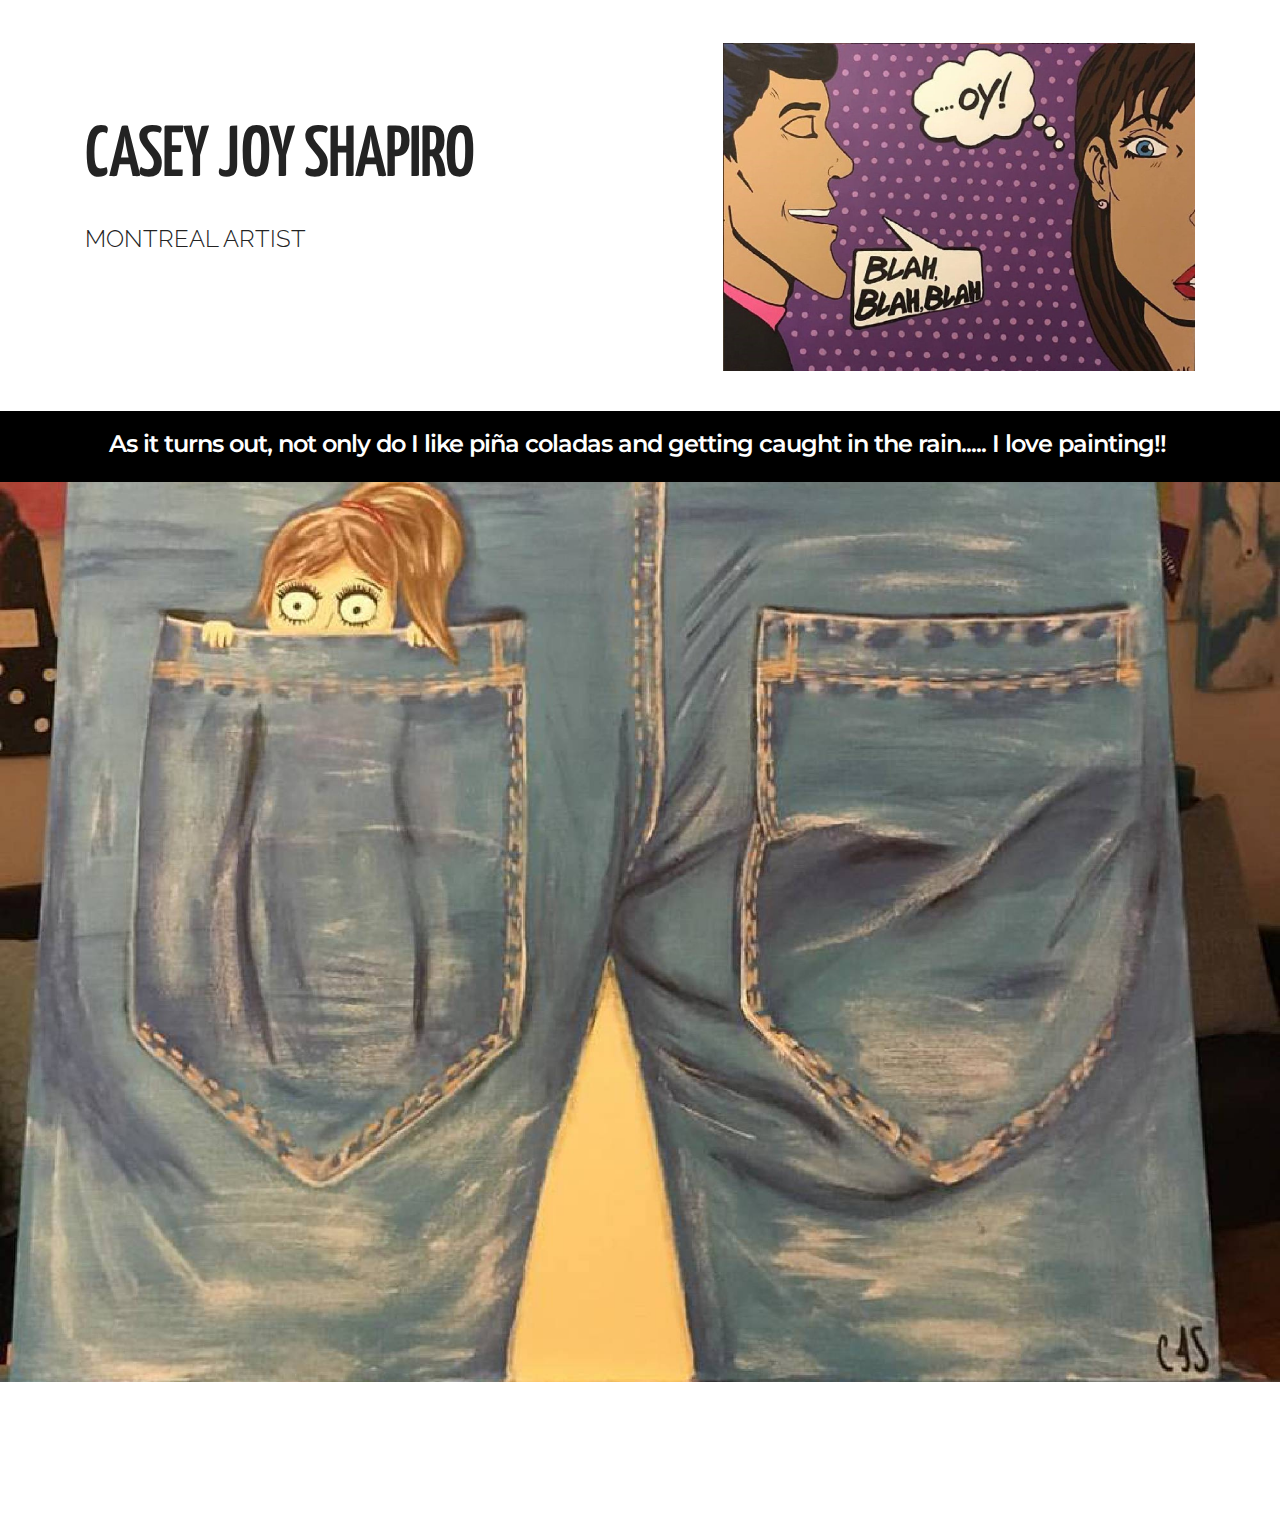
==== index.html @ 24919465 "create github pages" ====
<!DOCTYPE html>
<html>
<head>
  <!-- Site made with Mobirise Website Builder v3.12.1, https://mobirise.com -->
  <meta charset="UTF-8">
  <meta http-equiv="X-UA-Compatible" content="IE=edge">
  <meta name="generator" content="Mobirise v3.12.1, mobirise.com">
  <meta name="viewport" content="width=device-width, initial-scale=1">
  <link rel="shortcut icon" href="assets/images/logo.png" type="image/x-icon">
  <meta name="description" content="">
  
  <link rel="stylesheet" href="https://fonts.googleapis.com/css?family=Lora:400,700,400italic,700italic&amp;subset=latin">
  <link rel="stylesheet" href="https://fonts.googleapis.com/css?family=Montserrat:400,700">
  <link rel="stylesheet" href="https://fonts.googleapis.com/css?family=Raleway:100,100i,200,200i,300,300i,400,400i,500,500i,600,600i,700,700i,800,800i,900,900i">
  <link rel="stylesheet" href="assets/bootstrap-material-design-font/css/material.css">
  <link rel="stylesheet" href="assets/tether/tether.min.css">
  <link rel="stylesheet" href="assets/bootstrap/css/bootstrap.min.css">
  <link rel="stylesheet" href="assets/animate.css/animate.min.css">
  <link rel="stylesheet" href="assets/socicon/css/styles.css">
  <link rel="stylesheet" href="assets/theme/css/style.css">
  <link rel="stylesheet" href="assets/mobirise/css/mbr-additional.css" type="text/css">
  
  
  
</head>
<body>
<section class="mbr-section" id="msg-box5-14" style="background-color: rgb(255, 255, 255); padding-top: 40px; padding-bottom: 40px;">

    
    <div class="container">
        <div class="row">
            <div class="mbr-table-md-up">

              

              <div class="mbr-table-cell col-md-5 text-xs-center text-md-right content-size">
                  <h3 class="mbr-section-title display-2">CASEY JOY SHAPIRO</h3>
                  <div class="lead">

                    <p>MONTREAL ARTIST</p>

                  </div>

                  
              </div>


              


              <div class="mbr-table-cell mbr-left-padding-md-up mbr-valign-top col-md-7 image-size" style="width: 48%;">
                  <div class="mbr-figure"><img src="assets/images/19366194-10159078204800105-4723866926949500773-n-1400x973.jpg"></div>
              </div>

            </div>
        </div>
    </div>

</section>

<section class="engine"><a rel="external" href="https://mobirise.com">Mobirise</a></section><section class="mbr-section mbr-section__container article" id="header3-18" style="background-color: rgb(0, 0, 0); padding-top: 20px; padding-bottom: 20px;">
    <div class="container">
        <div class="row">
            <div class="col-xs-12">
                <h3 class="mbr-section-title display-2">As it turns out, not only do I like piña coladas and getting caught in the rain.....&nbsp;I love painting!!&nbsp;</h3>
                <small class="mbr-section-subtitle"></small>
            </div>
        </div>
    </div>
</section>

<section class="mbr-section mbr-section-hero mbr-section-full mbr-parallax-background" id="header1-17" style="background-image: url(assets/images/19105537-10159035852545105-8476576835652936558-n-2000x2126.jpg);">

    

    <div class="mbr-table-cell">

        <div class="container">
            <div class="row">
                <div class="mbr-section col-md-10 col-md-offset-1 text-xs-center">

                    
                    
                    <div class="mbr-section-btn"><a class="btn btn-lg btn-danger" href="https://mobirise.com">VIEW GALLERY</a> <a class="btn btn-lg btn-white btn-white-outline" href="https://mobirise.com">CONTACT CASEY</a></div>
                </div>
            </div>
        </div>
    </div>

    

</section>

<section class="mbr-section mbr-section-md-padding" id="social-buttons2-1a" style="background-color: rgb(255, 255, 255); padding-top: 30px; padding-bottom: 30px;">
    
    <div class="container">
        <div class="row">
            <div class="col-md-8 col-md-offset-2 text-xs-center">
                <h3 class="mbr-section-title display-2"></h3>
                <div><a class="btn btn-social" title="Twitter" target="_blank" href="https://twitter.com/mobirise"><i class="socicon socicon-twitter"></i></a> <a class="btn btn-social" title="Facebook" target="_blank" href="https://www.facebook.com/pages/Mobirise/1616226671953247"><i class="socicon socicon-facebook"></i></a>   <a class="btn btn-social" title="Instagram" target="_blank" href="https://instagram.com/mobirise/"><i class="socicon socicon-instagram"></i></a>      </div>
            </div>
        </div>
    </div>
</section>


  <script src="assets/web/assets/jquery/jquery.min.js"></script>
  <script src="assets/tether/tether.min.js"></script>
  <script src="assets/bootstrap/js/bootstrap.min.js"></script>
  <script src="assets/smooth-scroll/smooth-scroll.js"></script>
  <script src="assets/viewport-checker/jquery.viewportchecker.js"></script>
  <script src="assets/jarallax/jarallax.js"></script>
  <script src="assets/theme/js/script.js"></script>
  
  
  <input name="animation" type="hidden">
  </body>
</html>
---- assets/bootstrap-material-design-font/css/material.css ----
@font-face {
  font-family: 'Material-Design-Icons';
  src: url('../fonts/Material-Design-Icons.eot?3ocs8m');
  src: url('../fonts/Material-Design-Icons.eot?#iefix3ocs8m') format('embedded-opentype'), url('../fonts/Material-Design-Icons.woff?3ocs8m') format('woff'), url('../fonts/Material-Design-Icons.ttf?3ocs8m') format('truetype'), url('../fonts/Material-Design-Icons.svg?3ocs8m#Material-Design-Icons') format('svg');
  font-weight: normal;
  font-style: normal;
}
[class^="mdi-"],
[class*="mdi-"] {
  speak: none;
  display: inline-block;
  font-style: normal;
  font-variant:normal;
  font-weight:normal;
  /*font-size:24px;*/
  line-height:1;
  font-family:'Material-Design-Icons' !important;
  text-rendering: auto;
  
  -webkit-font-smoothing: antialiased;
  -moz-osx-font-smoothing: grayscale;
  -webkit-transform: translate(0, 0);
      -ms-transform: translate(0, 0);
          transform: translate(0, 0);
}
[class^="mdi-"]:before,
[class*="mdi-"]:before {
  display: inline-block;
  speak: none;
  text-decoration: inherit;
}
[class^="mdi-"].pull-left,
[class*="mdi-"].pull-left {
  margin-right: .3em;
}
[class^="mdi-"].pull-right,
[class*="mdi-"].pull-right {
  margin-left: .3em;
}
[class^="mdi-"].mdi-lg:before,
[class*="mdi-"].mdi-lg:before,
[class^="mdi-"].mdi-lg:after,
[class*="mdi-"].mdi-lg:after {
  font-size: 1.33333333em;
  line-height: 0.75em;
  vertical-align: -15%;
}
[class^="mdi-"].mdi-2x:before,
[class*="mdi-"].mdi-2x:before,
[class^="mdi-"].mdi-2x:after,
[class*="mdi-"].mdi-2x:after {
  font-size: 2em;
}
[class^="mdi-"].mdi-3x:before,
[class*="mdi-"].mdi-3x:before,
[class^="mdi-"].mdi-3x:after,
[class*="mdi-"].mdi-3x:after {
  font-size: 3em;
}
[class^="mdi-"].mdi-4x:before,
[class*="mdi-"].mdi-4x:before,
[class^="mdi-"].mdi-4x:after,
[class*="mdi-"].mdi-4x:after {
  font-size: 4em;
}
[class^="mdi-"].mdi-5x:before,
[class*="mdi-"].mdi-5x:before,
[class^="mdi-"].mdi-5x:after,
[class*="mdi-"].mdi-5x:after {
  font-size: 5em;
}
[class^="mdi-device-signal-cellular-"]:after,
[class^="mdi-device-battery-"]:after,
[class^="mdi-device-battery-charging-"]:after,
[class^="mdi-device-signal-cellular-connected-no-internet-"]:after,
[class^="mdi-device-signal-wifi-"]:after,
[class^="mdi-device-signal-wifi-statusbar-not-connected"]:after,
.mdi-device-network-wifi:after {
  opacity: .3;
  position: absolute;
  left: 0;
  top: 0;
  z-index: 1;
  display: inline-block;
  speak: none;
  text-decoration: inherit;
}
[class^="mdi-device-signal-cellular-"]:after {
  content: "\e758";
}
[class^="mdi-device-battery-"]:after {
  content: "\e735";
}
[class^="mdi-device-battery-charging-"]:after {
  content: "\e733";
}
[class^="mdi-device-signal-cellular-connected-no-internet-"]:after {
  content: "\e75d";
}
[class^="mdi-device-signal-wifi-"]:after,
.mdi-device-network-wifi:after {
  content: "\e765";
}
[class^="mdi-device-signal-wifi-statusbasr-not-connected"]:after {
  content: "\e8f7";
}
.mdi-device-signal-cellular-off:after,
.mdi-device-signal-cellular-null:after,
.mdi-device-signal-cellular-no-sim:after,
.mdi-device-signal-wifi-off:after,
.mdi-device-signal-wifi-4-bar:after,
.mdi-device-signal-cellular-4-bar:after,
.mdi-device-battery-alert:after,
.mdi-device-signal-cellular-connected-no-internet-4-bar:after,
.mdi-device-battery-std:after,
.mdi-device-battery-full .mdi-device-battery-unknown:after {
  content: "";
}
.mdi-fw {
  width: 1.28571429em;
  text-align: center;
}
.mdi-ul {
  padding-left: 0;
  margin-left: 2.14285714em;
  list-style-type: none;
}
.mdi-ul > li {
  position: relative;
}
.mdi-li {
  position: absolute;
  left: -2.14285714em;
  width: 2.14285714em;
  top: 0.14285714em;
  text-align: center;
}
.mdi-li.mdi-lg {
  left: -1.85714286em;
}
.mdi-border {
  padding: .2em .25em .15em;
  border: solid 0.08em #eeeeee;
  border-radius: .1em;
}
.mdi-spin {
  -webkit-animation: mdi-spin 2s infinite linear;
  animation: mdi-spin 2s infinite linear;
  -webkit-transform-origin: 50% 50%;
  -ms-transform-origin: 50% 50%;
      transform-origin: 50% 50%;
}
.mdi-pulse {
  -webkit-animation: mdi-spin 1s steps(8) infinite;
  animation: mdi-spin 1s steps(8) infinite;
  -webkit-transform-origin: 50% 50%;
  -ms-transform-origin: 50% 50%;
      transform-origin: 50% 50%;
}
@-webkit-keyframes mdi-spin {
  0% {
    -webkit-transform: rotate(0deg);
    transform: rotate(0deg);
  }
  100% {
    -webkit-transform: rotate(359deg);
    transform: rotate(359deg);
  }
}
@keyframes mdi-spin {
  0% {
    -webkit-transform: rotate(0deg);
    transform: rotate(0deg);
  }
  100% {
    -webkit-transform: rotate(359deg);
    transform: rotate(359deg);
  }
}
.mdi-rotate-90 {
  filter: progid:DXImageTransform.Microsoft.BasicImage(rotation=1);
  -webkit-transform: rotate(90deg);
  -ms-transform: rotate(90deg);
  transform: rotate(90deg);
}
.mdi-rotate-180 {
  filter: progid:DXImageTransform.Microsoft.BasicImage(rotation=2);
  -webkit-transform: rotate(180deg);
  -ms-transform: rotate(180deg);
  transform: rotate(180deg);
}
.mdi-rotate-270 {
  filter: progid:DXImageTransform.Microsoft.BasicImage(rotation=3);
  -webkit-transform: rotate(270deg);
  -ms-transform: rotate(270deg);
  transform: rotate(270deg);
}
.mdi-flip-horizontal {
  filter: progid:DXImageTransform.Microsoft.BasicImage(rotation=0, mirror=1);
  -webkit-transform: scale(-1, 1);
  -ms-transform: scale(-1, 1);
  transform: scale(-1, 1);
}
.mdi-flip-vertical {
  filter: progid:DXImageTransform.Microsoft.BasicImage(rotation=2, mirror=1);
  -webkit-transform: scale(1, -1);
  -ms-transform: scale(1, -1);
  transform: scale(1, -1);
}
:root .mdi-rotate-90,
:root .mdi-rotate-180,
:root .mdi-rotate-270,
:root .mdi-flip-horizontal,
:root .mdi-flip-vertical {
  -webkit-filter: none;
          filter: none;
}
.mdi-stack {
  position: relative;
  display: inline-block;
  width: 2em;
  height: 2em;
  line-height: 2em;
  vertical-align: middle;
}
.mdi-stack-1x,
.mdi-stack-2x {
  position: absolute;
  left: 0;
  width: 100%;
  text-align: center;
}
.mdi-stack-1x {
  line-height: inherit;
}
.mdi-stack-2x {
  font-size: 2em;
}
.mdi-inverse {
  color: #ffffff;
}
/* Start Icons */
.mdi-action-3d-rotation:before {
  content: "\e600";
}
.mdi-action-accessibility:before {
  content: "\e601";
}
.mdi-action-account-balance-wallet:before {
  content: "\e602";
}
.mdi-action-account-balance:before {
  content: "\e603";
}
.mdi-action-account-box:before {
  content: "\e604";
}
.mdi-action-account-child:before {
  content: "\e605";
}
.mdi-action-account-circle:before {
  content: "\e606";
}
.mdi-action-add-shopping-cart:before {
  content: "\e607";
}
.mdi-action-alarm-add:before {
  content: "\e608";
}
.mdi-action-alarm-off:before {
  content: "\e609";
}
.mdi-action-alarm-on:before {
  content: "\e60a";
}
.mdi-action-alarm:before {
  content: "\e60b";
}
.mdi-action-android:before {
  content: "\e60c";
}
.mdi-action-announcement:before {
  content: "\e60d";
}
.mdi-action-aspect-ratio:before {
  content: "\e60e";
}
.mdi-action-assessment:before {
  content: "\e60f";
}
.mdi-action-assignment-ind:before {
  content: "\e610";
}
.mdi-action-assignment-late:before {
  content: "\e611";
}
.mdi-action-assignment-return:before {
  content: "\e612";
}
.mdi-action-assignment-returned:before {
  content: "\e613";
}
.mdi-action-assignment-turned-in:before {
  content: "\e614";
}
.mdi-action-assignment:before {
  content: "\e615";
}
.mdi-action-autorenew:before {
  content: "\e616";
}
.mdi-action-backup:before {
  content: "\e617";
}
.mdi-action-book:before {
  content: "\e618";
}
.mdi-action-bookmark-outline:before {
  content: "\e619";
}
.mdi-action-bookmark:before {
  content: "\e61a";
}
.mdi-action-bug-report:before {
  content: "\e61b";
}
.mdi-action-cached:before {
  content: "\e61c";
}
.mdi-action-check-circle:before {
  content: "\e61d";
}
.mdi-action-class:before {
  content: "\e61e";
}
.mdi-action-credit-card:before {
  content: "\e61f";
}
.mdi-action-dashboard:before {
  content: "\e620";
}
.mdi-action-delete:before {
  content: "\e621";
}
.mdi-action-description:before {
  content: "\e622";
}
.mdi-action-dns:before {
  content: "\e623";
}
.mdi-action-done-all:before {
  content: "\e624";
}
.mdi-action-done:before {
  content: "\e625";
}
.mdi-action-event:before {
  content: "\e626";
}
.mdi-action-exit-to-app:before {
  content: "\e627";
}
.mdi-action-explore:before {
  content: "\e628";
}
.mdi-action-extension:before {
  content: "\e629";
}
.mdi-action-face-unlock:before {
  content: "\e62a";
}
.mdi-action-favorite-outline:before {
  content: "\e62b";
}
.mdi-action-favorite:before {
  content: "\e62c";
}
.mdi-action-find-in-page:before {
  content: "\e62d";
}
.mdi-action-find-replace:before {
  content: "\e62e";
}
.mdi-action-flip-to-back:before {
  content: "\e62f";
}
.mdi-action-flip-to-front:before {
  content: "\e630";
}
.mdi-action-get-app:before {
  content: "\e631";
}
.mdi-action-grade:before {
  content: "\e632";
}
.mdi-action-group-work:before {
  content: "\e633";
}
.mdi-action-help:before {
  content: "\e634";
}
.mdi-action-highlight-remove:before {
  content: "\e635";
}
.mdi-action-history:before {
  content: "\e636";
}
.mdi-action-home:before {
  content: "\e637";
}
.mdi-action-https:before {
  content: "\e638";
}
.mdi-action-info-outline:before {
  content: "\e639";
}
.mdi-action-info:before {
  content: "\e63a";
}
.mdi-action-input:before {
  content: "\e63b";
}
.mdi-action-invert-colors:before {
  content: "\e63c";
}
.mdi-action-label-outline:before {
  content: "\e63d";
}
.mdi-action-label:before {
  content: "\e63e";
}
.mdi-action-language:before {
  content: "\e63f";
}
.mdi-action-launch:before {
  content: "\e640";
}
.mdi-action-list:before {
  content: "\e641";
}
.mdi-action-lock-open:before {
  content: "\e642";
}
.mdi-action-lock-outline:before {
  content: "\e643";
}
.mdi-action-lock:before {
  content: "\e644";
}
.mdi-action-loyalty:before {
  content: "\e645";
}
.mdi-action-markunread-mailbox:before {
  content: "\e646";
}
.mdi-action-note-add:before {
  content: "\e647";
}
.mdi-action-open-in-browser:before {
  content: "\e648";
}
.mdi-action-open-in-new:before {
  content: "\e649";
}
.mdi-action-open-with:before {
  content: "\e64a";
}
.mdi-action-pageview:before {
  content: "\e64b";
}
.mdi-action-payment:before {
  content: "\e64c";
}
.mdi-action-perm-camera-mic:before {
  content: "\e64d";
}
.mdi-action-perm-contact-cal:before {
  content: "\e64e";
}
.mdi-action-perm-data-setting:before {
  content: "\e64f";
}
.mdi-action-perm-device-info:before {
  content: "\e650";
}
.mdi-action-perm-identity:before {
  content: "\e651";
}
.mdi-action-perm-media:before {
  content: "\e652";
}
.mdi-action-perm-phone-msg:before {
  content: "\e653";
}
.mdi-action-perm-scan-wifi:before {
  content: "\e654";
}
.mdi-action-picture-in-picture:before {
  content: "\e655";
}
.mdi-action-polymer:before {
  content: "\e656";
}
.mdi-action-print:before {
  content: "\e657";
}
.mdi-action-query-builder:before {
  content: "\e658";
}
.mdi-action-question-answer:before {
  content: "\e659";
}
.mdi-action-receipt:before {
  content: "\e65a";
}
.mdi-action-redeem:before {
  content: "\e65b";
}
.mdi-action-reorder:before {
  content: "\e65c";
}
.mdi-action-report-problem:before {
  content: "\e65d";
}
.mdi-action-restore:before {
  content: "\e65e";
}
.mdi-action-room:before {
  content: "\e65f";
}
.mdi-action-schedule:before {
  content: "\e660";
}
.mdi-action-search:before {
  content: "\e661";
}
.mdi-action-settings-applications:before {
  content: "\e662";
}
.mdi-action-settings-backup-restore:before {
  content: "\e663";
}
.mdi-action-settings-bluetooth:before {
  content: "\e664";
}
.mdi-action-settings-cell:before {
  content: "\e665";
}
.mdi-action-settings-display:before {
  content: "\e666";
}
.mdi-action-settings-ethernet:before {
  content: "\e667";
}
.mdi-action-settings-input-antenna:before {
  content: "\e668";
}
.mdi-action-settings-input-component:before {
  content: "\e669";
}
.mdi-action-settings-input-composite:before {
  content: "\e66a";
}
.mdi-action-settings-input-hdmi:before {
  content: "\e66b";
}
.mdi-action-settings-input-svideo:before {
  content: "\e66c";
}
.mdi-action-settings-overscan:before {
  content: "\e66d";
}
.mdi-action-settings-phone:before {
  content: "\e66e";
}
.mdi-action-settings-power:before {
  content: "\e66f";
}
.mdi-action-settings-remote:before {
  content: "\e670";
}
.mdi-action-settings-voice:before {
  content: "\e671";
}
.mdi-action-settings:before {
  content: "\e672";
}
.mdi-action-shop-two:before {
  content: "\e673";
}
.mdi-action-shop:before {
  content: "\e674";
}
.mdi-action-shopping-basket:before {
  content: "\e675";
}
.mdi-action-shopping-cart:before {
  content: "\e676";
}
.mdi-action-speaker-notes:before {
  content: "\e677";
}
.mdi-action-spellcheck:before {
  content: "\e678";
}
.mdi-action-star-rate:before {
  content: "\e679";
}
.mdi-action-stars:before {
  content: "\e67a";
}
.mdi-action-store:before {
  content: "\e67b";
}
.mdi-action-subject:before {
  content: "\e67c";
}
.mdi-action-supervisor-account:before {
  content: "\e67d";
}
.mdi-action-swap-horiz:before {
  content: "\e67e";
}
.mdi-action-swap-vert-circle:before {
  content: "\e67f";
}
.mdi-action-swap-vert:before {
  content: "\e680";
}
.mdi-action-system-update-tv:before {
  content: "\e681";
}
.mdi-action-tab-unselected:before {
  content: "\e682";
}
.mdi-action-tab:before {
  content: "\e683";
}
.mdi-action-theaters:before {
  content: "\e684";
}
.mdi-action-thumb-down:before {
  content: "\e685";
}
.mdi-action-thumb-up:before {
  content: "\e686";
}
.mdi-action-thumbs-up-down:before {
  content: "\e687";
}
.mdi-action-toc:before {
  content: "\e688";
}
.mdi-action-today:before {
  content: "\e689";
}
.mdi-action-track-changes:before {
  content: "\e68a";
}
.mdi-action-translate:before {
  content: "\e68b";
}
.mdi-action-trending-down:before {
  content: "\e68c";
}
.mdi-action-trending-neutral:before {
  content: "\e68d";
}
.mdi-action-trending-up:before {
  content: "\e68e";
}
.mdi-action-turned-in-not:before {
  content: "\e68f";
}
.mdi-action-turned-in:before {
  content: "\e690";
}
.mdi-action-verified-user:before {
  content: "\e691";
}
.mdi-action-view-agenda:before {
  content: "\e692";
}
.mdi-action-view-array:before {
  content: "\e693";
}
.mdi-action-view-carousel:before {
  content: "\e694";
}
.mdi-action-view-column:before {
  content: "\e695";
}
.mdi-action-view-day:before {
  content: "\e696";
}
.mdi-action-view-headline:before {
  content: "\e697";
}
.mdi-action-view-list:before {
  content: "\e698";
}
.mdi-action-view-module:before {
  content: "\e699";
}
.mdi-action-view-quilt:before {
  content: "\e69a";
}
.mdi-action-view-stream:before {
  content: "\e69b";
}
.mdi-action-view-week:before {
  content: "\e69c";
}
.mdi-action-visibility-off:before {
  content: "\e69d";
}
.mdi-action-visibility:before {
  content: "\e69e";
}
.mdi-action-wallet-giftcard:before {
  content: "\e69f";
}
.mdi-action-wallet-membership:before {
  content: "\e6a0";
}
.mdi-action-wallet-travel:before {
  content: "\e6a1";
}
.mdi-action-work:before {
  content: "\e6a2";
}
.mdi-alert-error:before {
  content: "\e6a3";
}
.mdi-alert-warning:before {
  content: "\e6a4";
}
.mdi-av-album:before {
  content: "\e6a5";
}
.mdi-av-closed-caption:before {
  content: "\e6a6";
}
.mdi-av-equalizer:before {
  content: "\e6a7";
}
.mdi-av-explicit:before {
  content: "\e6a8";
}
.mdi-av-fast-forward:before {
  content: "\e6a9";
}
.mdi-av-fast-rewind:before {
  content: "\e6aa";
}
.mdi-av-games:before {
  content: "\e6ab";
}
.mdi-av-hearing:before {
  content: "\e6ac";
}
.mdi-av-high-quality:before {
  content: "\e6ad";
}
.mdi-av-loop:before {
  content: "\e6ae";
}
.mdi-av-mic-none:before {
  content: "\e6af";
}
.mdi-av-mic-off:before {
  content: "\e6b0";
}
.mdi-av-mic:before {
  content: "\e6b1";
}
.mdi-av-movie:before {
  content: "\e6b2";
}
.mdi-av-my-library-add:before {
  content: "\e6b3";
}
.mdi-av-my-library-books:before {
  content: "\e6b4";
}
.mdi-av-my-library-music:before {
  content: "\e6b5";
}
.mdi-av-new-releases:before {
  content: "\e6b6";
}
.mdi-av-not-interested:before {
  content: "\e6b7";
}
.mdi-av-pause-circle-fill:before {
  content: "\e6b8";
}
.mdi-av-pause-circle-outline:before {
  content: "\e6b9";
}
.mdi-av-pause:before {
  content: "\e6ba";
}
.mdi-av-play-arrow:before {
  content: "\e6bb";
}
.mdi-av-play-circle-fill:before {
  content: "\e6bc";
}
.mdi-av-play-circle-outline:before {
  content: "\e6bd";
}
.mdi-av-play-shopping-bag:before {
  content: "\e6be";
}
.mdi-av-playlist-add:before {
  content: "\e6bf";
}
.mdi-av-queue-music:before {
  content: "\e6c0";
}
.mdi-av-queue:before {
  content: "\e6c1";
}
.mdi-av-radio:before {
  content: "\e6c2";
}
.mdi-av-recent-actors:before {
  content: "\e6c3";
}
.mdi-av-repeat-one:before {
  content: "\e6c4";
}
.mdi-av-repeat:before {
  content: "\e6c5";
}
.mdi-av-replay:before {
  content: "\e6c6";
}
.mdi-av-shuffle:before {
  content: "\e6c7";
}
.mdi-av-skip-next:before {
  content: "\e6c8";
}
.mdi-av-skip-previous:before {
  content: "\e6c9";
}
.mdi-av-snooze:before {
  content: "\e6ca";
}
.mdi-av-stop:before {
  content: "\e6cb";
}
.mdi-av-subtitles:before {
  content: "\e6cc";
}
.mdi-av-surround-sound:before {
  content: "\e6cd";
}
.mdi-av-timer:before {
  content: "\e6ce";
}
.mdi-av-video-collection:before {
  content: "\e6cf";
}
.mdi-av-videocam-off:before {
  content: "\e6d0";
}
.mdi-av-videocam:before {
  content: "\e6d1";
}
.mdi-av-volume-down:before {
  content: "\e6d2";
}
.mdi-av-volume-mute:before {
  content: "\e6d3";
}
.mdi-av-volume-off:before {
  content: "\e6d4";
}
.mdi-av-volume-up:before {
  content: "\e6d5";
}
.mdi-av-web:before {
  content: "\e6d6";
}
.mdi-communication-business:before {
  content: "\e6d7";
}
.mdi-communication-call-end:before {
  content: "\e6d8";
}
.mdi-communication-call-made:before {
  content: "\e6d9";
}
.mdi-communication-call-merge:before {
  content: "\e6da";
}
.mdi-communication-call-missed:before {
  content: "\e6db";
}
.mdi-communication-call-received:before {
  content: "\e6dc";
}
.mdi-communication-call-split:before {
  content: "\e6dd";
}
.mdi-communication-call:before {
  content: "\e6de";
}
.mdi-communication-chat:before {
  content: "\e6df";
}
.mdi-communication-clear-all:before {
  content: "\e6e0";
}
.mdi-communication-comment:before {
  content: "\e6e1";
}
.mdi-communication-contacts:before {
  content: "\e6e2";
}
.mdi-communication-dialer-sip:before {
  content: "\e6e3";
}
.mdi-communication-dialpad:before {
  content: "\e6e4";
}
.mdi-communication-dnd-on:before {
  content: "\e6e5";
}
.mdi-communication-email:before {
  content: "\e6e6";
}
.mdi-communication-forum:before {
  content: "\e6e7";
}
.mdi-communication-import-export:before {
  content: "\e6e8";
}
.mdi-communication-invert-colors-off:before {
  content: "\e6e9";
}
.mdi-communication-invert-colors-on:before {
  content: "\e6ea";
}
.mdi-communication-live-help:before {
  content: "\e6eb";
}
.mdi-communication-location-off:before {
  content: "\e6ec";
}
.mdi-communication-location-on:before {
  content: "\e6ed";
}
.mdi-communication-message:before {
  content: "\e6ee";
}
.mdi-communication-messenger:before {
  content: "\e6ef";
}
.mdi-communication-no-sim:before {
  content: "\e6f0";
}
.mdi-communication-phone:before {
  content: "\e6f1";
}
.mdi-communication-portable-wifi-off:before {
  content: "\e6f2";
}
.mdi-communication-quick-contacts-dialer:before {
  content: "\e6f3";
}
.mdi-communication-quick-contacts-mail:before {
  content: "\e6f4";
}
.mdi-communication-ring-volume:before {
  content: "\e6f5";
}
.mdi-communication-stay-current-landscape:before {
  content: "\e6f6";
}
.mdi-communication-stay-current-portrait:before {
  content: "\e6f7";
}
.mdi-communication-stay-primary-landscape:before {
  content: "\e6f8";
}
.mdi-communication-stay-primary-portrait:before {
  content: "\e6f9";
}
.mdi-communication-swap-calls:before {
  content: "\e6fa";
}
.mdi-communication-textsms:before {
  content: "\e6fb";
}
.mdi-communication-voicemail:before {
  content: "\e6fc";
}
.mdi-communication-vpn-key:before {
  content: "\e6fd";
}
.mdi-content-add-box:before {
  content: "\e6fe";
}
.mdi-content-add-circle-outline:before {
  content: "\e6ff";
}
.mdi-content-add-circle:before {
  content: "\e700";
}
.mdi-content-add:before {
  content: "\e701";
}
.mdi-content-archive:before {
  content: "\e702";
}
.mdi-content-backspace:before {
  content: "\e703";
}
.mdi-content-block:before {
  content: "\e704";
}
.mdi-content-clear:before {
  content: "\e705";
}
.mdi-content-content-copy:before {
  content: "\e706";
}
.mdi-content-content-cut:before {
  content: "\e707";
}
.mdi-content-content-paste:before {
  content: "\e708";
}
.mdi-content-create:before {
  content: "\e709";
}
.mdi-content-drafts:before {
  content: "\e70a";
}
.mdi-content-filter-list:before {
  content: "\e70b";
}
.mdi-content-flag:before {
  content: "\e70c";
}
.mdi-content-forward:before {
  content: "\e70d";
}
.mdi-content-gesture:before {
  content: "\e70e";
}
.mdi-content-inbox:before {
  content: "\e70f";
}
.mdi-content-link:before {
  content: "\e710";
}
.mdi-content-mail:before {
  content: "\e711";
}
.mdi-content-markunread:before {
  content: "\e712";
}
.mdi-content-redo:before {
  content: "\e713";
}
.mdi-content-remove-circle-outline:before {
  content: "\e714";
}
.mdi-content-remove-circle:before {
  content: "\e715";
}
.mdi-content-remove:before {
  content: "\e716";
}
.mdi-content-reply-all:before {
  content: "\e717";
}
.mdi-content-reply:before {
  content: "\e718";
}
.mdi-content-report:before {
  content: "\e719";
}
.mdi-content-save:before {
  content: "\e71a";
}
.mdi-content-select-all:before {
  content: "\e71b";
}
.mdi-content-send:before {
  content: "\e71c";
}
.mdi-content-sort:before {
  content: "\e71d";
}
.mdi-content-text-format:before {
  content: "\e71e";
}
.mdi-content-undo:before {
  content: "\e71f";
}
.mdi-editor-attach-file:before {
  content: "\e776";
}
.mdi-editor-attach-money:before {
  content: "\e777";
}
.mdi-editor-border-all:before {
  content: "\e778";
}
.mdi-editor-border-bottom:before {
  content: "\e779";
}
.mdi-editor-border-clear:before {
  content: "\e77a";
}
.mdi-editor-border-color:before {
  content: "\e77b";
}
.mdi-editor-border-horizontal:before {
  content: "\e77c";
}
.mdi-editor-border-inner:before {
  content: "\e77d";
}
.mdi-editor-border-left:before {
  content: "\e77e";
}
.mdi-editor-border-outer:before {
  content: "\e77f";
}
.mdi-editor-border-right:before {
  content: "\e780";
}
.mdi-editor-border-style:before {
  content: "\e781";
}
.mdi-editor-border-top:before {
  content: "\e782";
}
.mdi-editor-border-vertical:before {
  content: "\e783";
}
.mdi-editor-format-align-center:before {
  content: "\e784";
}
.mdi-editor-format-align-justify:before {
  content: "\e785";
}
.mdi-editor-format-align-left:before {
  content: "\e786";
}
.mdi-editor-format-align-right:before {
  content: "\e787";
}
.mdi-editor-format-bold:before {
  content: "\e788";
}
.mdi-editor-format-clear:before {
  content: "\e789";
}
.mdi-editor-format-color-fill:before {
  content: "\e78a";
}
.mdi-editor-format-color-reset:before {
  content: "\e78b";
}
.mdi-editor-format-color-text:before {
  content: "\e78c";
}
.mdi-editor-format-indent-decrease:before {
  content: "\e78d";
}
.mdi-editor-format-indent-increase:before {
  content: "\e78e";
}
.mdi-editor-format-italic:before {
  content: "\e78f";
}
.mdi-editor-format-line-spacing:before {
  content: "\e790";
}
.mdi-editor-format-list-bulleted:before {
  content: "\e791";
}
.mdi-editor-format-list-numbered:before {
  content: "\e792";
}
.mdi-editor-format-paint:before {
  content: "\e793";
}
.mdi-editor-format-quote:before {
  content: "\e794";
}
.mdi-editor-format-size:before {
  content: "\e795";
}
.mdi-editor-format-strikethrough:before {
  content: "\e796";
}
.mdi-editor-format-textdirection-l-to-r:before {
  content: "\e797";
}
.mdi-editor-format-textdirection-r-to-l:before {
  content: "\e798";
}
.mdi-editor-format-underline:before {
  content: "\e799";
}
.mdi-editor-functions:before {
  content: "\e79a";
}
.mdi-editor-insert-chart:before {
  content: "\e79b";
}
.mdi-editor-insert-comment:before {
  content: "\e79c";
}
.mdi-editor-insert-drive-file:before {
  content: "\e79d";
}
.mdi-editor-insert-emoticon:before {
  content: "\e79e";
}
.mdi-editor-insert-invitation:before {
  content: "\e79f";
}
.mdi-editor-insert-link:before {
  content: "\e7a0";
}
.mdi-editor-insert-photo:before {
  content: "\e7a1";
}
.mdi-editor-merge-type:before {
  content: "\e7a2";
}
.mdi-editor-mode-comment:before {
  content: "\e7a3";
}
.mdi-editor-mode-edit:before {
  content: "\e7a4";
}
.mdi-editor-publish:before {
  content: "\e7a5";
}
.mdi-editor-vertical-align-bottom:before {
  content: "\e7a6";
}
.mdi-editor-vertical-align-center:before {
  content: "\e7a7";
}
.mdi-editor-vertical-align-top:before {
  content: "\e7a8";
}
.mdi-editor-wrap-text:before {
  content: "\e7a9";
}
.mdi-file-attachment:before {
  content: "\e7aa";
}
.mdi-file-cloud-circle:before {
  content: "\e7ab";
}
.mdi-file-cloud-done:before {
  content: "\e7ac";
}
.mdi-file-cloud-download:before {
  content: "\e7ad";
}
.mdi-file-cloud-off:before {
  content: "\e7ae";
}
.mdi-file-cloud-queue:before {
  content: "\e7af";
}
.mdi-file-cloud-upload:before {
  content: "\e7b0";
}
.mdi-file-cloud:before {
  content: "\e7b1";
}
.mdi-file-file-download:before {
  content: "\e7b2";
}
.mdi-file-file-upload:before {
  content: "\e7b3";
}
.mdi-file-folder-open:before {
  content: "\e7b4";
}
.mdi-file-folder-shared:before {
  content: "\e7b5";
}
.mdi-file-folder:before {
  content: "\e7b6";
}
.mdi-device-access-alarm:before {
  content: "\e720";
}
.mdi-device-access-alarms:before {
  content: "\e721";
}
.mdi-device-access-time:before {
  content: "\e722";
}
.mdi-device-add-alarm:before {
  content: "\e723";
}
.mdi-device-airplanemode-off:before {
  content: "\e724";
}
.mdi-device-airplanemode-on:before {
  content: "\e725";
}
.mdi-device-battery-20:before {
  content: "\e726";
}
.mdi-device-battery-30:before {
  content: "\e727";
}
.mdi-device-battery-50:before {
  content: "\e728";
}
.mdi-device-battery-60:before {
  content: "\e729";
}
.mdi-device-battery-80:before {
  content: "\e72a";
}
.mdi-device-battery-90:before {
  content: "\e72b";
}
.mdi-device-battery-alert:before {
  content: "\e72c";
}
.mdi-device-battery-charging-20:before {
  content: "\e72d";
}
.mdi-device-battery-charging-30:before {
  content: "\e72e";
}
.mdi-device-battery-charging-50:before {
  content: "\e72f";
}
.mdi-device-battery-charging-60:before {
  content: "\e730";
}
.mdi-device-battery-charging-80:before {
  content: "\e731";
}
.mdi-device-battery-charging-90:before {
  content: "\e732";
}
.mdi-device-battery-charging-full:before {
  content: "\e733";
}
.mdi-device-battery-full:before {
  content: "\e734";
}
.mdi-device-battery-std:before {
  content: "\e735";
}
.mdi-device-battery-unknown:before {
  content: "\e736";
}
.mdi-device-bluetooth-connected:before {
  content: "\e737";
}
.mdi-device-bluetooth-disabled:before {
  content: "\e738";
}
.mdi-device-bluetooth-searching:before {
  content: "\e739";
}
.mdi-device-bluetooth:before {
  content: "\e73a";
}
.mdi-device-brightness-auto:before {
  content: "\e73b";
}
.mdi-device-brightness-high:before {
  content: "\e73c";
}
.mdi-device-brightness-low:before {
  content: "\e73d";
}
.mdi-device-brightness-medium:before {
  content: "\e73e";
}
.mdi-device-data-usage:before {
  content: "\e73f";
}
.mdi-device-developer-mode:before {
  content: "\e740";
}
.mdi-device-devices:before {
  content: "\e741";
}
.mdi-device-dvr:before {
  content: "\e742";
}
.mdi-device-gps-fixed:before {
  content: "\e743";
}
.mdi-device-gps-not-fixed:before {
  content: "\e744";
}
.mdi-device-gps-off:before {
  content: "\e745";
}
.mdi-device-location-disabled:before {
  content: "\e746";
}
.mdi-device-location-searching:before {
  content: "\e747";
}
.mdi-device-multitrack-audio:before {
  content: "\e748";
}
.mdi-device-network-cell:before {
  content: "\e749";
}
.mdi-device-network-wifi:before {
  content: "\e74a";
}
.mdi-device-nfc:before {
  content: "\e74b";
}
.mdi-device-now-wallpaper:before {
  content: "\e74c";
}
.mdi-device-now-widgets:before {
  content: "\e74d";
}
.mdi-device-screen-lock-landscape:before {
  content: "\e74e";
}
.mdi-device-screen-lock-portrait:before {
  content: "\e74f";
}
.mdi-device-screen-lock-rotation:before {
  content: "\e750";
}
.mdi-device-screen-rotation:before {
  content: "\e751";
}
.mdi-device-sd-storage:before {
  content: "\e752";
}
.mdi-device-settings-system-daydream:before {
  content: "\e753";
}
.mdi-device-signal-cellular-0-bar:before {
  content: "\e754";
}
.mdi-device-signal-cellular-1-bar:before {
  content: "\e755";
}
.mdi-device-signal-cellular-2-bar:before {
  content: "\e756";
}
.mdi-device-signal-cellular-3-bar:before {
  content: "\e757";
}
.mdi-device-signal-cellular-4-bar:before {
  content: "\e758";
}
.mdi-signal-wifi-statusbar-connected-no-internet-after:before {
  content: "\e8f6";
}
.mdi-device-signal-cellular-connected-no-internet-0-bar:before {
  content: "\e759";
}
.mdi-device-signal-cellular-connected-no-internet-1-bar:before {
  content: "\e75a";
}
.mdi-device-signal-cellular-connected-no-internet-2-bar:before {
  content: "\e75b";
}
.mdi-device-signal-cellular-connected-no-internet-3-bar:before {
  content: "\e75c";
}
.mdi-device-signal-cellular-connected-no-internet-4-bar:before {
  content: "\e75d";
}
.mdi-device-signal-cellular-no-sim:before {
  content: "\e75e";
}
.mdi-device-signal-cellular-null:before {
  content: "\e75f";
}
.mdi-device-signal-cellular-off:before {
  content: "\e760";
}
.mdi-device-signal-wifi-0-bar:before {
  content: "\e761";
}
.mdi-device-signal-wifi-1-bar:before {
  content: "\e762";
}
.mdi-device-signal-wifi-2-bar:before {
  content: "\e763";
}
.mdi-device-signal-wifi-3-bar:before {
  content: "\e764";
}
.mdi-device-signal-wifi-4-bar:before {
  content: "\e765";
}
.mdi-device-signal-wifi-off:before {
  content: "\e766";
}
.mdi-device-signal-wifi-statusbar-1-bar:before {
  content: "\e767";
}
.mdi-device-signal-wifi-statusbar-2-bar:before {
  content: "\e768";
}
.mdi-device-signal-wifi-statusbar-3-bar:before {
  content: "\e769";
}
.mdi-device-signal-wifi-statusbar-4-bar:before {
  content: "\e76a";
}
.mdi-device-signal-wifi-statusbar-connected-no-internet-:before {
  content: "\e76b";
}
.mdi-device-signal-wifi-statusbar-connected-no-internet:before {
  content: "\e76f";
}
.mdi-device-signal-wifi-statusbar-connected-no-internet-2:before {
  content: "\e76c";
}
.mdi-device-signal-wifi-statusbar-connected-no-internet-3:before {
  content: "\e76d";
}
.mdi-device-signal-wifi-statusbar-connected-no-internet-4:before {
  content: "\e76e";
}
.mdi-signal-wifi-statusbar-not-connected-after:before {
  content: "\e8f7";
}
.mdi-device-signal-wifi-statusbar-not-connected:before {
  content: "\e770";
}
.mdi-device-signal-wifi-statusbar-null:before {
  content: "\e771";
}
.mdi-device-storage:before {
  content: "\e772";
}
.mdi-device-usb:before {
  content: "\e773";
}
.mdi-device-wifi-lock:before {
  content: "\e774";
}
.mdi-device-wifi-tethering:before {
  content: "\e775";
}
.mdi-hardware-cast-connected:before {
  content: "\e7b7";
}
.mdi-hardware-cast:before {
  content: "\e7b8";
}
.mdi-hardware-computer:before {
  content: "\e7b9";
}
.mdi-hardware-desktop-mac:before {
  content: "\e7ba";
}
.mdi-hardware-desktop-windows:before {
  content: "\e7bb";
}
.mdi-hardware-dock:before {
  content: "\e7bc";
}
.mdi-hardware-gamepad:before {
  content: "\e7bd";
}
.mdi-hardware-headset-mic:before {
  content: "\e7be";
}
.mdi-hardware-headset:before {
  content: "\e7bf";
}
.mdi-hardware-keyboard-alt:before {
  content: "\e7c0";
}
.mdi-hardware-keyboard-arrow-down:before {
  content: "\e7c1";
}
.mdi-hardware-keyboard-arrow-left:before {
  content: "\e7c2";
}
.mdi-hardware-keyboard-arrow-right:before {
  content: "\e7c3";
}
.mdi-hardware-keyboard-arrow-up:before {
  content: "\e7c4";
}
.mdi-hardware-keyboard-backspace:before {
  content: "\e7c5";
}
.mdi-hardware-keyboard-capslock:before {
  content: "\e7c6";
}
.mdi-hardware-keyboard-control:before {
  content: "\e7c7";
}
.mdi-hardware-keyboard-hide:before {
  content: "\e7c8";
}
.mdi-hardware-keyboard-return:before {
  content: "\e7c9";
}
.mdi-hardware-keyboard-tab:before {
  content: "\e7ca";
}
.mdi-hardware-keyboard-voice:before {
  content: "\e7cb";
}
.mdi-hardware-keyboard:before {
  content: "\e7cc";
}
.mdi-hardware-laptop-chromebook:before {
  content: "\e7cd";
}
.mdi-hardware-laptop-mac:before {
  content: "\e7ce";
}
.mdi-hardware-laptop-windows:before {
  content: "\e7cf";
}
.mdi-hardware-laptop:before {
  content: "\e7d0";
}
.mdi-hardware-memory:before {
  content: "\e7d1";
}
.mdi-hardware-mouse:before {
  content: "\e7d2";
}
.mdi-hardware-phone-android:before {
  content: "\e7d3";
}
.mdi-hardware-phone-iphone:before {
  content: "\e7d4";
}
.mdi-hardware-phonelink-off:before {
  content: "\e7d5";
}
.mdi-hardware-phonelink:before {
  content: "\e7d6";
}
.mdi-hardware-security:before {
  content: "\e7d7";
}
.mdi-hardware-sim-card:before {
  content: "\e7d8";
}
.mdi-hardware-smartphone:before {
  content: "\e7d9";
}
.mdi-hardware-speaker:before {
  content: "\e7da";
}
.mdi-hardware-tablet-android:before {
  content: "\e7db";
}
.mdi-hardware-tablet-mac:before {
  content: "\e7dc";
}
.mdi-hardware-tablet:before {
  content: "\e7dd";
}
.mdi-hardware-tv:before {
  content: "\e7de";
}
.mdi-hardware-watch:before {
  content: "\e7df";
}
.mdi-image-add-to-photos:before {
  content: "\e7e0";
}
.mdi-image-adjust:before {
  content: "\e7e1";
}
.mdi-image-assistant-photo:before {
  content: "\e7e2";
}
.mdi-image-audiotrack:before {
  content: "\e7e3";
}
.mdi-image-blur-circular:before {
  content: "\e7e4";
}
.mdi-image-blur-linear:before {
  content: "\e7e5";
}
.mdi-image-blur-off:before {
  content: "\e7e6";
}
.mdi-image-blur-on:before {
  content: "\e7e7";
}
.mdi-image-brightness-1:before {
  content: "\e7e8";
}
.mdi-image-brightness-2:before {
  content: "\e7e9";
}
.mdi-image-brightness-3:before {
  content: "\e7ea";
}
.mdi-image-brightness-4:before {
  content: "\e7eb";
}
.mdi-image-brightness-5:before {
  content: "\e7ec";
}
.mdi-image-brightness-6:before {
  content: "\e7ed";
}
.mdi-image-brightness-7:before {
  content: "\e7ee";
}
.mdi-image-brush:before {
  content: "\e7ef";
}
.mdi-image-camera-alt:before {
  content: "\e7f0";
}
.mdi-image-camera-front:before {
  content: "\e7f1";
}
.mdi-image-camera-rear:before {
  content: "\e7f2";
}
.mdi-image-camera-roll:before {
  content: "\e7f3";
}
.mdi-image-camera:before {
  content: "\e7f4";
}
.mdi-image-center-focus-strong:before {
  content: "\e7f5";
}
.mdi-image-center-focus-weak:before {
  content: "\e7f6";
}
.mdi-image-collections:before {
  content: "\e7f7";
}
.mdi-image-color-lens:before {
  content: "\e7f8";
}
.mdi-image-colorize:before {
  content: "\e7f9";
}
.mdi-image-compare:before {
  content: "\e7fa";
}
.mdi-image-control-point-duplicate:before {
  content: "\e7fb";
}
.mdi-image-control-point:before {
  content: "\e7fc";
}
.mdi-image-crop-3-2:before {
  content: "\e7fd";
}
.mdi-image-crop-5-4:before {
  content: "\e7fe";
}
.mdi-image-crop-7-5:before {
  content: "\e7ff";
}
.mdi-image-crop-16-9:before {
  content: "\e800";
}
.mdi-image-crop-din:before {
  content: "\e801";
}
.mdi-image-crop-free:before {
  content: "\e802";
}
.mdi-image-crop-landscape:before {
  content: "\e803";
}
.mdi-image-crop-original:before {
  content: "\e804";
}
.mdi-image-crop-portrait:before {
  content: "\e805";
}
.mdi-image-crop-square:before {
  content: "\e806";
}
.mdi-image-crop:before {
  content: "\e807";
}
.mdi-image-dehaze:before {
  content: "\e808";
}
.mdi-image-details:before {
  content: "\e809";
}
.mdi-image-edit:before {
  content: "\e80a";
}
.mdi-image-exposure-minus-1:before {
  content: "\e80b";
}
.mdi-image-exposure-minus-2:before {
  content: "\e80c";
}
.mdi-image-exposure-plus-1:before {
  content: "\e80d";
}
.mdi-image-exposure-plus-2:before {
  content: "\e80e";
}
.mdi-image-exposure-zero:before {
  content: "\e80f";
}
.mdi-image-exposure:before {
  content: "\e810";
}
.mdi-image-filter-1:before {
  content: "\e811";
}
.mdi-image-filter-2:before {
  content: "\e812";
}
.mdi-image-filter-3:before {
  content: "\e813";
}
.mdi-image-filter-4:before {
  content: "\e814";
}
.mdi-image-filter-5:before {
  content: "\e815";
}
.mdi-image-filter-6:before {
  content: "\e816";
}
.mdi-image-filter-7:before {
  content: "\e817";
}
.mdi-image-filter-8:before {
  content: "\e818";
}
.mdi-image-filter-9-plus:before {
  content: "\e819";
}
.mdi-image-filter-9:before {
  content: "\e81a";
}
.mdi-image-filter-b-and-w:before {
  content: "\e81b";
}
.mdi-image-filter-center-focus:before {
  content: "\e81c";
}
.mdi-image-filter-drama:before {
  content: "\e81d";
}
.mdi-image-filter-frames:before {
  content: "\e81e";
}
.mdi-image-filter-hdr:before {
  content: "\e81f";
}
.mdi-image-filter-none:before {
  content: "\e820";
}
.mdi-image-filter-tilt-shift:before {
  content: "\e821";
}
.mdi-image-filter-vintage:before {
  content: "\e822";
}
.mdi-image-filter:before {
  content: "\e823";
}
.mdi-image-flare:before {
  content: "\e824";
}
.mdi-image-flash-auto:before {
  content: "\e825";
}
.mdi-image-flash-off:before {
  content: "\e826";
}
.mdi-image-flash-on:before {
  content: "\e827";
}
.mdi-image-flip:before {
  content: "\e828";
}
.mdi-image-gradient:before {
  content: "\e829";
}
.mdi-image-grain:before {
  content: "\e82a";
}
.mdi-image-grid-off:before {
  content: "\e82b";
}
.mdi-image-grid-on:before {
  content: "\e82c";
}
.mdi-image-hdr-off:before {
  content: "\e82d";
}
.mdi-image-hdr-on:before {
  content: "\e82e";
}
.mdi-image-hdr-strong:before {
  content: "\e82f";
}
.mdi-image-hdr-weak:before {
  content: "\e830";
}
.mdi-image-healing:before {
  content: "\e831";
}
.mdi-image-image-aspect-ratio:before {
  content: "\e832";
}
.mdi-image-image:before {
  content: "\e833";
}
.mdi-image-iso:before {
  content: "\e834";
}
.mdi-image-landscape:before {
  content: "\e835";
}
.mdi-image-leak-add:before {
  content: "\e836";
}
.mdi-image-leak-remove:before {
  content: "\e837";
}
.mdi-image-lens:before {
  content: "\e838";
}
.mdi-image-looks-3:before {
  content: "\e839";
}
.mdi-image-looks-4:before {
  content: "\e83a";
}
.mdi-image-looks-5:before {
  content: "\e83b";
}
.mdi-image-looks-6:before {
  content: "\e83c";
}
.mdi-image-looks-one:before {
  content: "\e83d";
}
.mdi-image-looks-two:before {
  content: "\e83e";
}
.mdi-image-looks:before {
  content: "\e83f";
}
.mdi-image-loupe:before {
  content: "\e840";
}
.mdi-image-movie-creation:before {
  content: "\e841";
}
.mdi-image-nature-people:before {
  content: "\e842";
}
.mdi-image-nature:before {
  content: "\e843";
}
.mdi-image-navigate-before:before {
  content: "\e844";
}
.mdi-image-navigate-next:before {
  content: "\e845";
}
.mdi-image-palette:before {
  content: "\e846";
}
.mdi-image-panorama-fisheye:before {
  content: "\e847";
}
.mdi-image-panorama-horizontal:before {
  content: "\e848";
}
.mdi-image-panorama-vertical:before {
  content: "\e849";
}
.mdi-image-panorama-wide-angle:before {
  content: "\e84a";
}
.mdi-image-panorama:before {
  content: "\e84b";
}
.mdi-image-photo-album:before {
  content: "\e84c";
}
.mdi-image-photo-camera:before {
  content: "\e84d";
}
.mdi-image-photo-library:before {
  content: "\e84e";
}
.mdi-image-photo:before {
  content: "\e84f";
}
.mdi-image-portrait:before {
  content: "\e850";
}
.mdi-image-remove-red-eye:before {
  content: "\e851";
}
.mdi-image-rotate-left:before {
  content: "\e852";
}
.mdi-image-rotate-right:before {
  content: "\e853";
}
.mdi-image-slideshow:before {
  content: "\e854";
}
.mdi-image-straighten:before {
  content: "\e855";
}
.mdi-image-style:before {
  content: "\e856";
}
.mdi-image-switch-camera:before {
  content: "\e857";
}
.mdi-image-switch-video:before {
  content: "\e858";
}
.mdi-image-tag-faces:before {
  content: "\e859";
}
.mdi-image-texture:before {
  content: "\e85a";
}
.mdi-image-timelapse:before {
  content: "\e85b";
}
.mdi-image-timer-3:before {
  content: "\e85c";
}
.mdi-image-timer-10:before {
  content: "\e85d";
}
.mdi-image-timer-auto:before {
  content: "\e85e";
}
.mdi-image-timer-off:before {
  content: "\e85f";
}
.mdi-image-timer:before {
  content: "\e860";
}
.mdi-image-tonality:before {
  content: "\e861";
}
.mdi-image-transform:before {
  content: "\e862";
}
.mdi-image-tune:before {
  content: "\e863";
}
.mdi-image-wb-auto:before {
  content: "\e864";
}
.mdi-image-wb-cloudy:before {
  content: "\e865";
}
.mdi-image-wb-incandescent:before {
  content: "\e866";
}
.mdi-image-wb-irradescent:before {
  content: "\e867";
}
.mdi-image-wb-sunny:before {
  content: "\e868";
}
.mdi-maps-beenhere:before {
  content: "\e869";
}
.mdi-maps-directions-bike:before {
  content: "\e86a";
}
.mdi-maps-directions-bus:before {
  content: "\e86b";
}
.mdi-maps-directions-car:before {
  content: "\e86c";
}
.mdi-maps-directions-ferry:before {
  content: "\e86d";
}
.mdi-maps-directions-subway:before {
  content: "\e86e";
}
.mdi-maps-directions-train:before {
  content: "\e86f";
}
.mdi-maps-directions-transit:before {
  content: "\e870";
}
.mdi-maps-directions-walk:before {
  content: "\e871";
}
.mdi-maps-directions:before {
  content: "\e872";
}
.mdi-maps-flight:before {
  content: "\e873";
}
.mdi-maps-hotel:before {
  content: "\e874";
}
.mdi-maps-layers-clear:before {
  content: "\e875";
}
.mdi-maps-layers:before {
  content: "\e876";
}
.mdi-maps-local-airport:before {
  content: "\e877";
}
.mdi-maps-local-atm:before {
  content: "\e878";
}
.mdi-maps-local-attraction:before {
  content: "\e879";
}
.mdi-maps-local-bar:before {
  content: "\e87a";
}
.mdi-maps-local-cafe:before {
  content: "\e87b";
}
.mdi-maps-local-car-wash:before {
  content: "\e87c";
}
.mdi-maps-local-convenience-store:before {
  content: "\e87d";
}
.mdi-maps-local-drink:before {
  content: "\e87e";
}
.mdi-maps-local-florist:before {
  content: "\e87f";
}
.mdi-maps-local-gas-station:before {
  content: "\e880";
}
.mdi-maps-local-grocery-store:before {
  content: "\e881";
}
.mdi-maps-local-hospital:before {
  content: "\e882";
}
.mdi-maps-local-hotel:before {
  content: "\e883";
}
.mdi-maps-local-laundry-service:before {
  content: "\e884";
}
.mdi-maps-local-library:before {
  content: "\e885";
}
.mdi-maps-local-mall:before {
  content: "\e886";
}
.mdi-maps-local-movies:before {
  content: "\e887";
}
.mdi-maps-local-offer:before {
  content: "\e888";
}
.mdi-maps-local-parking:before {
  content: "\e889";
}
.mdi-maps-local-pharmacy:before {
  content: "\e88a";
}
.mdi-maps-local-phone:before {
  content: "\e88b";
}
.mdi-maps-local-pizza:before {
  content: "\e88c";
}
.mdi-maps-local-play:before {
  content: "\e88d";
}
.mdi-maps-local-post-office:before {
  content: "\e88e";
}
.mdi-maps-local-print-shop:before {
  content: "\e88f";
}
.mdi-maps-local-restaurant:before {
  content: "\e890";
}
.mdi-maps-local-see:before {
  content: "\e891";
}
.mdi-maps-local-shipping:before {
  content: "\e892";
}
.mdi-maps-local-taxi:before {
  content: "\e893";
}
.mdi-maps-location-history:before {
  content: "\e894";
}
.mdi-maps-map:before {
  content: "\e895";
}
.mdi-maps-my-location:before {
  content: "\e896";
}
.mdi-maps-navigation:before {
  content: "\e897";
}
.mdi-maps-pin-drop:before {
  content: "\e898";
}
.mdi-maps-place:before {
  content: "\e899";
}
.mdi-maps-rate-review:before {
  content: "\e89a";
}
.mdi-maps-restaurant-menu:before {
  content: "\e89b";
}
.mdi-maps-satellite:before {
  content: "\e89c";
}
.mdi-maps-store-mall-directory:before {
  content: "\e89d";
}
.mdi-maps-terrain:before {
  content: "\e89e";
}
.mdi-maps-traffic:before {
  content: "\e89f";
}
.mdi-navigation-apps:before {
  content: "\e8a0";
}
.mdi-navigation-arrow-back:before {
  content: "\e8a1";
}
.mdi-navigation-arrow-drop-down-circle:before {
  content: "\e8a2";
}
.mdi-navigation-arrow-drop-down:before {
  content: "\e8a3";
}
.mdi-navigation-arrow-drop-up:before {
  content: "\e8a4";
}
.mdi-navigation-arrow-forward:before {
  content: "\e8a5";
}
.mdi-navigation-cancel:before {
  content: "\e8a6";
}
.mdi-navigation-check:before {
  content: "\e8a7";
}
.mdi-navigation-chevron-left:before {
  content: "\e8a8";
}
.mdi-navigation-chevron-right:before {
  content: "\e8a9";
}
.mdi-navigation-close:before {
  content: "\e8aa";
}
.mdi-navigation-expand-less:before {
  content: "\e8ab";
}
.mdi-navigation-expand-more:before {
  content: "\e8ac";
}
.mdi-navigation-fullscreen-exit:before {
  content: "\e8ad";
}
.mdi-navigation-fullscreen:before {
  content: "\e8ae";
}
.mdi-navigation-menu:before {
  content: "\e8af";
}
.mdi-navigation-more-horiz:before {
  content: "\e8b0";
}
.mdi-navigation-more-vert:before {
  content: "\e8b1";
}
.mdi-navigation-refresh:before {
  content: "\e8b2";
}
.mdi-navigation-unfold-less:before {
  content: "\e8b3";
}
.mdi-navigation-unfold-more:before {
  content: "\e8b4";
}
.mdi-notification-adb:before {
  content: "\e8b5";
}
.mdi-notification-bluetooth-audio:before {
  content: "\e8b6";
}
.mdi-notification-disc-full:before {
  content: "\e8b7";
}
.mdi-notification-dnd-forwardslash:before {
  content: "\e8b8";
}
.mdi-notification-do-not-disturb:before {
  content: "\e8b9";
}
.mdi-notification-drive-eta:before {
  content: "\e8ba";
}
.mdi-notification-event-available:before {
  content: "\e8bb";
}
.mdi-notification-event-busy:before {
  content: "\e8bc";
}
.mdi-notification-event-note:before {
  content: "\e8bd";
}
.mdi-notification-folder-special:before {
  content: "\e8be";
}
.mdi-notification-mms:before {
  content: "\e8bf";
}
.mdi-notification-more:before {
  content: "\e8c0";
}
.mdi-notification-network-locked:before {
  content: "\e8c1";
}
.mdi-notification-phone-bluetooth-speaker:before {
  content: "\e8c2";
}
.mdi-notification-phone-forwarded:before {
  content: "\e8c3";
}
.mdi-notification-phone-in-talk:before {
  content: "\e8c4";
}
.mdi-notification-phone-locked:before {
  content: "\e8c5";
}
.mdi-notification-phone-missed:before {
  content: "\e8c6";
}
.mdi-notification-phone-paused:before {
  content: "\e8c7";
}
.mdi-notification-play-download:before {
  content: "\e8c8";
}
.mdi-notification-play-install:before {
  content: "\e8c9";
}
.mdi-notification-sd-card:before {
  content: "\e8ca";
}
.mdi-notification-sim-card-alert:before {
  content: "\e8cb";
}
.mdi-notification-sms-failed:before {
  content: "\e8cc";
}
.mdi-notification-sms:before {
  content: "\e8cd";
}
.mdi-notification-sync-disabled:before {
  content: "\e8ce";
}
.mdi-notification-sync-problem:before {
  content: "\e8cf";
}
.mdi-notification-sync:before {
  content: "\e8d0";
}
.mdi-notification-system-update:before {
  content: "\e8d1";
}
.mdi-notification-tap-and-play:before {
  content: "\e8d2";
}
.mdi-notification-time-to-leave:before {
  content: "\e8d3";
}
.mdi-notification-vibration:before {
  content: "\e8d4";
}
.mdi-notification-voice-chat:before {
  content: "\e8d5";
}
.mdi-notification-vpn-lock:before {
  content: "\e8d6";
}
.mdi-social-cake:before {
  content: "\e8d7";
}
.mdi-social-domain:before {
  content: "\e8d8";
}
.mdi-social-group-add:before {
  content: "\e8d9";
}
.mdi-social-group:before {
  content: "\e8da";
}
.mdi-social-location-city:before {
  content: "\e8db";
}
.mdi-social-mood:before {
  content: "\e8dc";
}
.mdi-social-notifications-none:before {
  content: "\e8dd";
}
.mdi-social-notifications-off:before {
  content: "\e8de";
}
.mdi-social-notifications-on:before {
  content: "\e8df";
}
.mdi-social-notifications-paused:before {
  content: "\e8e0";
}
.mdi-social-notifications:before {
  content: "\e8e1";
}
.mdi-social-pages:before {
  content: "\e8e2";
}
.mdi-social-party-mode:before {
  content: "\e8e3";
}
.mdi-social-people-outline:before {
  content: "\e8e4";
}
.mdi-social-people:before {
  content: "\e8e5";
}
.mdi-social-person-add:before {
  content: "\e8e6";
}
.mdi-social-person-outline:before {
  content: "\e8e7";
}
.mdi-social-person:before {
  content: "\e8e8";
}
.mdi-social-plus-one:before {
  content: "\e8e9";
}
.mdi-social-poll:before {
  content: "\e8ea";
}
.mdi-social-public:before {
  content: "\e8eb";
}
.mdi-social-school:before {
  content: "\e8ec";
}
.mdi-social-share:before {
  content: "\e8ed";
}
.mdi-social-whatshot:before {
  content: "\e8ee";
}
.mdi-toggle-check-box-outline-blank:before {
  content: "\e8ef";
}
.mdi-toggle-check-box:before {
  content: "\e8f0";
}
.mdi-toggle-radio-button-off:before {
  content: "\e8f1";
}
.mdi-toggle-radio-button-on:before {
  content: "\e8f2";
}
.mdi-toggle-star-half:before {
  content: "\e8f3";
}
.mdi-toggle-star-outline:before {
  content: "\e8f4";
}
.mdi-toggle-star:before {
  content: "\e8f5";
}
---- assets/socicon/css/styles.css ----
@charset "UTF-8";

@font-face {
  font-family: "socicon";
  src:url("../fonts/socicon.eot");
  src:url("../fonts/socicon.eot?#iefix") format("embedded-opentype"),
    url("../fonts/socicon.woff") format("woff"),
    url("../fonts/socicon.ttf") format("truetype"),
    url("../fonts/socicon.svg#socicon") format("svg");
  font-weight: normal;
  font-style: normal;

}

[data-icon]:before {
  font-family: "socicon" !important;
  content: attr(data-icon);
  font-style: normal !important;
  font-weight: normal !important;
  font-variant: normal !important;
  text-transform: none !important;
  speak: none;
  line-height: 1;
  -webkit-font-smoothing: antialiased;
  -moz-osx-font-smoothing: grayscale;
}

[class^="socicon-"]:before,
[class*=" socicon-"]:before {
  font-family: "socicon" !important;
  font-style: normal !important;
  font-weight: normal !important;
  font-variant: normal !important;
  text-transform: none !important;
  speak: none;
  line-height: 1;
  -webkit-font-smoothing: antialiased;
  -moz-osx-font-smoothing: grayscale;
}

.socicon-modelmayhem:before {
  content: "\e000";
}
.socicon-mixcloud:before {
  content: "\e001";
}
.socicon-drupal:before {
  content: "\e002";
}
.socicon-swarm:before {
  content: "\e003";
}
.socicon-istock:before {
  content: "\e004";
}
.socicon-yammer:before {
  content: "\e005";
}
.socicon-ello:before {
  content: "\e006";
}
.socicon-stackoverflow:before {
  content: "\e007";
}
.socicon-persona:before {
  content: "\e008";
}
.socicon-triplej:before {
  content: "\e009";
}
.socicon-houzz:before {
  content: "\e00a";
}
.socicon-rss:before {
  content: "\e00b";
}
.socicon-paypal:before {
  content: "\e00c";
}
.socicon-odnoklassniki:before {
  content: "\e00d";
}
.socicon-airbnb:before {
  content: "\e00e";
}
.socicon-periscope:before {
  content: "\e00f";
}
.socicon-outlook:before {
  content: "\e010";
}
.socicon-coderwall:before {
  content: "\e011";
}
.socicon-tripadvisor:before {
  content: "\e012";
}
.socicon-appnet:before {
  content: "\e013";
}
.socicon-goodreads:before {
  content: "\e014";
}
.socicon-tripit:before {
  content: "\e015";
}
.socicon-lanyrd:before {
  content: "\e016";
}
.socicon-slideshare:before {
  content: "\e017";
}
.socicon-buffer:before {
  content: "\e018";
}
.socicon-disqus:before {
  content: "\e019";
}
.socicon-vkontakte:before {
  content: "\e01a";
}
.socicon-whatsapp:before {
  content: "\e01b";
}
.socicon-patreon:before {
  content: "\e01c";
}
.socicon-storehouse:before {
  content: "\e01d";
}
.socicon-pocket:before {
  content: "\e01e";
}
.socicon-mail:before {
  content: "\e01f";
}
.socicon-blogger:before {
  content: "\e020";
}
.socicon-technorati:before {
  content: "\e021";
}
.socicon-reddit:before {
  content: "\e022";
}
.socicon-dribbble:before {
  content: "\e023";
}
.socicon-stumbleupon:before {
  content: "\e024";
}
.socicon-digg:before {
  content: "\e025";
}
.socicon-envato:before {
  content: "\e026";
}
.socicon-behance:before {
  content: "\e027";
}
.socicon-delicious:before {
  content: "\e028";
}
.socicon-deviantart:before {
  content: "\e029";
}
.socicon-forrst:before {
  content: "\e02a";
}
.socicon-play:before {
  content: "\e02b";
}
.socicon-zerply:before {
  content: "\e02c";
}
.socicon-wikipedia:before {
  content: "\e02d";
}
.socicon-apple:before {
  content: "\e02e";
}
.socicon-flattr:before {
  content: "\e02f";
}
.socicon-github:before {
  content: "\e030";
}
.socicon-renren:before {
  content: "\e031";
}
.socicon-friendfeed:before {
  content: "\e032";
}
.socicon-newsvine:before {
  content: "\e033";
}
.socicon-identica:before {
  content: "\e034";
}
.socicon-bebo:before {
  content: "\e035";
}
.socicon-zynga:before {
  content: "\e036";
}
.socicon-steam:before {
  content: "\e037";
}
.socicon-xbox:before {
  content: "\e038";
}
.socicon-windows:before {
  content: "\e039";
}
.socicon-qq:before {
  content: "\e03a";
}
.socicon-douban:before {
  content: "\e03b";
}
.socicon-meetup:before {
  content: "\e03c";
}
.socicon-playstation:before {
  content: "\e03d";
}
.socicon-android:before {
  content: "\e03e";
}
.socicon-snapchat:before {
  content: "\e03f";
}
.socicon-twitter:before {
  content: "\e040";
}
.socicon-facebook:before {
  content: "\e041";
}
.socicon-googleplus:before {
  content: "\e042";
}
.socicon-pinterest:before {
  content: "\e043";
}
.socicon-foursquare:before {
  content: "\e044";
}
.socicon-yahoo:before {
  content: "\e045";
}
.socicon-skype:before {
  content: "\e046";
}
.socicon-yelp:before {
  content: "\e047";
}
.socicon-feedburner:before {
  content: "\e048";
}
.socicon-linkedin:before {
  content: "\e049";
}
.socicon-viadeo:before {
  content: "\e04a";
}
.socicon-xing:before {
  content: "\e04b";
}
.socicon-myspace:before {
  content: "\e04c";
}
.socicon-soundcloud:before {
  content: "\e04d";
}
.socicon-spotify:before {
  content: "\e04e";
}
.socicon-grooveshark:before {
  content: "\e04f";
}
.socicon-lastfm:before {
  content: "\e050";
}
.socicon-youtube:before {
  content: "\e051";
}
.socicon-vimeo:before {
  content: "\e052";
}
.socicon-dailymotion:before {
  content: "\e053";
}
.socicon-vine:before {
  content: "\e054";
}
.socicon-flickr:before {
  content: "\e055";
}
.socicon-500px:before {
  content: "\e056";
}
.socicon-wordpress:before {
  content: "\e058";
}
.socicon-tumblr:before {
  content: "\e059";
}
.socicon-twitch:before {
  content: "\e05a";
}
.socicon-8tracks:before {
  content: "\e05b";
}
.socicon-amazon:before {
  content: "\e05c";
}
.socicon-icq:before {
  content: "\e05d";
}
.socicon-smugmug:before {
  content: "\e05e";
}
.socicon-ravelry:before {
  content: "\e05f";
}
.socicon-weibo:before {
  content: "\e060";
}
.socicon-baidu:before {
  content: "\e061";
}
.socicon-angellist:before {
  content: "\e062";
}
.socicon-ebay:before {
  content: "\e063";
}
.socicon-imdb:before {
  content: "\e064";
}
.socicon-stayfriends:before {
  content: "\e065";
}
.socicon-residentadvisor:before {
  content: "\e066";
}
.socicon-google:before {
  content: "\e067";
}
.socicon-yandex:before {
  content: "\e068";
}
.socicon-sharethis:before {
  content: "\e069";
}
.socicon-bandcamp:before {
  content: "\e06a";
}
.socicon-itunes:before {
  content: "\e06b";
}
.socicon-deezer:before {
  content: "\e06c";
}
.socicon-telegram:before {
  content: "\e06e";
}
.socicon-openid:before {
  content: "\e06f";
}
.socicon-amplement:before {
  content: "\e070";
}
.socicon-viber:before {
  content: "\e071";
}
.socicon-zomato:before {
  content: "\e072";
}
.socicon-draugiem:before {
  content: "\e074";
}
.socicon-endomodo:before {
  content: "\e075";
}
.socicon-filmweb:before {
  content: "\e076";
}
.socicon-stackexchange:before {
  content: "\e077";
}
.socicon-wykop:before {
  content: "\e078";
}
.socicon-teamspeak:before {
  content: "\e079";
}
.socicon-teamviewer:before {
  content: "\e07a";
}
.socicon-ventrilo:before {
  content: "\e07b";
}
.socicon-younow:before {
  content: "\e07c";
}
.socicon-raidcall:before {
  content: "\e07d";
}
.socicon-mumble:before {
  content: "\e07e";
}
.socicon-medium:before {
  content: "\e06d";
}
.socicon-bebee:before {
  content: "\e07f";
}
.socicon-hitbox:before {
  content: "\e080";
}
.socicon-reverbnation:before {
  content: "\e081";
}
.socicon-formulr:before {
  content: "\e082";
}
.socicon-instagram:before {
  content: "\e057";
}
.socicon-battlenet:before {
  content: "\e083";
}
.socicon-chrome:before {
  content: "\e084";
}
.socicon-discord:before {
  content: "\e086";
}
.socicon-issuu:before {
  content: "\e087";
}
.socicon-macos:before {
  content: "\e088";
}
.socicon-firefox:before {
  content: "\e089";
}
.socicon-opera:before {
  content: "\e08d";
}
.socicon-keybase:before {
  content: "\e090";
}
.socicon-alliance:before {
  content: "\e091";
}
.socicon-livejournal:before {
  content: "\e092";
}
.socicon-googlephotos:before {
  content: "\e093";
}
.socicon-horde:before {
  content: "\e094";
}
.socicon-etsy:before {
  content: "\e095";
}
.socicon-zapier:before {
  content: "\e096";
}
.socicon-google-scholar:before {
  content: "\e097";
}
.socicon-researchgate:before {
  content: "\e098";
}
.socicon-wechat:before {
  content: "\e099";
}
.socicon-strava:before {
  content: "\e09a";
}
.socicon-line:before {
  content: "\e09b";
}
.socicon-lyft:before {
  content: "\e09c";
}
.socicon-uber:before {
  content: "\e09d";
}
.socicon-songkick:before {
  content: "\e09e";
}
.socicon-viewbug:before {
  content: "\e09f";
}
.socicon-googlegroups:before {
  content: "\e0a0";
}
.socicon-quora:before {
  content: "\e073";
}
.socicon-diablo:before {
  content: "\e085";
}
.socicon-blizzard:before {
  content: "\e0a1";
}
.socicon-hearthstone:before {
  content: "\e08b";
}
.socicon-heroes:before {
  content: "\e08a";
}
.socicon-overwatch:before {
  content: "\e08c";
}
.socicon-warcraft:before {
  content: "\e08e";
}
.socicon-starcraft:before {
  content: "\e08f";
}
.socicon-beam:before {
  content: "\e0a2";
}
.socicon-curse:before {
  content: "\e0a3";
}
.socicon-player:before {
  content: "\e0a4";
}
.socicon-streamjar:before {
  content: "\e0a5";
}
.socicon-nintendo:before {
  content: "\e0a6";
}
.socicon-hellocoton:before {
  content: "\e0a7";
}
---- assets/mobirise/css/mbr-additional.css ----
@import url(https://fonts.googleapis.com/css?family=Yanone+Kaffeesatz:400,300,700);
@import url(https://fonts.googleapis.com/css?family=Montserrat:400,700);
@import url(https://fonts.googleapis.com/css?family=Lora:400,700);
@import url(https://fonts.googleapis.com/css?family=Raleway:400,300,700);




body,
input,
textarea,
.mbr-company .list-group-text {
  font-family: 'Raleway', sans-serif;
}
.mbr-footer-content li,
.mbr-footer .mbr-contacts li {
  font-family: 'Raleway', sans-serif;
}
.btn,
.alert,
h1,
h2,
h3,
h4,
h5,
h6,
.h1,
.h2,
.h3,
.h4,
.h5,
.h6,
.display-1,
.display-2,
.display-3,
.display-4,
.mbr-figure .mbr-figure-caption,
.mbr-gallery-title,
.mbr-map [data-state-details],
.mbr-price {
  font-family: 'Montserrat', sans-serif;
}
.mbr-footer-content h1,
.mbr-footer .mbr-contacts h1,
.mbr-footer-content h2,
.mbr-footer .mbr-contacts h2,
.mbr-footer-content h3,
.mbr-footer .mbr-contacts h3,
.mbr-footer-content h4,
.mbr-footer .mbr-contacts h4,
.mbr-footer-content p strong,
.mbr-footer .mbr-contacts p strong,
.mbr-footer-content strong,
.mbr-footer .mbr-contacts strong {
  font-family: 'Montserrat', sans-serif;
}
.btn-sm,
.lead a,
.lead blockquote,
.mbr-section-subtitle,
.mbr-section-hero .mbr-section-lead,
.mbr-cards .card-subtitle,
.mbr-testimonial .card-block {
  font-family: 'Lora', serif;
}
.mbr-author-name {
  font-family: 'Montserrat', sans-serif;
}
.mbr-author-desc {
  font-family: 'Lora', serif;
}
.mbr-plan-title {
  font-family: 'Montserrat', sans-serif;
}
.mbr-plan-subtitle,
.mbr-plan-price-desc {
  font-family: 'Lora', serif;
}
.bg-primary {
  background-color: #c0a375 !important;
}
.bg-success {
  background-color: #90a878 !important;
}
.bg-info {
  background-color: #7e9b9f !important;
}
.bg-warning {
  background-color: #f3c649 !important;
}
.bg-danger {
  background-color: #f28281 !important;
}
.btn-primary {
  background-color: #c0a375;
  border-color: #c0a375;
  color: #ffffff;
}
.btn-primary:hover,
.btn-primary:focus,
.btn-primary.focus,
.btn-primary:active,
.btn-primary.active {
  color: #ffffff;
  background-color: #a07e49;
  border-color: #a07e49;
}
.btn-primary.disabled,
.btn-primary:disabled {
  color: #ffffff !important;
  background-color: #a07e49 !important;
  border-color: #a07e49 !important;
}
.btn-secondary {
  background-color: #bfcecb;
  border-color: #bfcecb;
  color: #ffffff;
}
.btn-secondary:hover,
.btn-secondary:focus,
.btn-secondary.focus,
.btn-secondary:active,
.btn-secondary.active {
  color: #ffffff;
  background-color: #94ada8;
  border-color: #94ada8;
}
.btn-secondary.disabled,
.btn-secondary:disabled {
  color: #ffffff !important;
  background-color: #94ada8 !important;
  border-color: #94ada8 !important;
}
.btn-info {
  background-color: #7e9b9f;
  border-color: #7e9b9f;
  color: #ffffff;
}
.btn-info:hover,
.btn-info:focus,
.btn-info.focus,
.btn-info:active,
.btn-info.active {
  color: #ffffff;
  background-color: #597478;
  border-color: #597478;
}
.btn-info.disabled,
.btn-info:disabled {
  color: #ffffff !important;
  background-color: #597478 !important;
  border-color: #597478 !important;
}
.btn-success {
  background-color: #90a878;
  border-color: #90a878;
  color: #ffffff;
}
.btn-success:hover,
.btn-success:focus,
.btn-success.focus,
.btn-success:active,
.btn-success.active {
  color: #ffffff;
  background-color: #6a8153;
  border-color: #6a8153;
}
.btn-success.disabled,
.btn-success:disabled {
  color: #ffffff !important;
  background-color: #6a8153 !important;
  border-color: #6a8153 !important;
}
.btn-warning {
  background-color: #f3c649;
  border-color: #f3c649;
  color: #ffffff;
}
.btn-warning:hover,
.btn-warning:focus,
.btn-warning.focus,
.btn-warning:active,
.btn-warning.active {
  color: #ffffff;
  background-color: #e1a90f;
  border-color: #e1a90f;
}
.btn-warning.disabled,
.btn-warning:disabled {
  color: #ffffff !important;
  background-color: #e1a90f !important;
  border-color: #e1a90f !important;
}
.btn-danger {
  background-color: #f28281;
  border-color: #f28281;
  color: #ffffff;
}
.btn-danger:hover,
.btn-danger:focus,
.btn-danger.focus,
.btn-danger:active,
.btn-danger.active {
  color: #ffffff;
  background-color: #eb3d3c;
  border-color: #eb3d3c;
}
.btn-danger.disabled,
.btn-danger:disabled {
  color: #ffffff !important;
  background-color: #eb3d3c !important;
  border-color: #eb3d3c !important;
}
.btn-primary-outline {
  background: none;
  border-color: #8e7041;
  color: #8e7041;
}
.btn-primary-outline:hover,
.btn-primary-outline:focus,
.btn-primary-outline.focus,
.btn-primary-outline:active,
.btn-primary-outline.active {
  color: #ffffff;
  background-color: #c0a375;
  border-color: #c0a375;
}
.btn-primary-outline.disabled,
.btn-primary-outline:disabled {
  color: #ffffff !important;
  background-color: #c0a375 !important;
  border-color: #c0a375 !important;
}
.btn-secondary-outline {
  background: none;
  border-color: #85a29c;
  color: #85a29c;
}
.btn-secondary-outline:hover,
.btn-secondary-outline:focus,
.btn-secondary-outline.focus,
.btn-secondary-outline:active,
.btn-secondary-outline.active {
  color: #ffffff;
  background-color: #bfcecb;
  border-color: #bfcecb;
}
.btn-secondary-outline.disabled,
.btn-secondary-outline:disabled {
  color: #ffffff !important;
  background-color: #bfcecb !important;
  border-color: #bfcecb !important;
}
.btn-info-outline {
  background: none;
  border-color: #4e6669;
  color: #4e6669;
}
.btn-info-outline:hover,
.btn-info-outline:focus,
.btn-info-outline.focus,
.btn-info-outline:active,
.btn-info-outline.active {
  color: #ffffff;
  background-color: #7e9b9f;
  border-color: #7e9b9f;
}
.btn-info-outline.disabled,
.btn-info-outline:disabled {
  color: #ffffff !important;
  background-color: #7e9b9f !important;
  border-color: #7e9b9f !important;
}
.btn-success-outline {
  background: none;
  border-color: #5d7149;
  color: #5d7149;
}
.btn-success-outline:hover,
.btn-success-outline:focus,
.btn-success-outline.focus,
.btn-success-outline:active,
.btn-success-outline.active {
  color: #ffffff;
  background-color: #90a878;
  border-color: #90a878;
}
.btn-success-outline.disabled,
.btn-success-outline:disabled {
  color: #ffffff !important;
  background-color: #90a878 !important;
  border-color: #90a878 !important;
}
.btn-warning-outline {
  background: none;
  border-color: #c9970d;
  color: #c9970d;
}
.btn-warning-outline:hover,
.btn-warning-outline:focus,
.btn-warning-outline.focus,
.btn-warning-outline:active,
.btn-warning-outline.active {
  color: #ffffff;
  background-color: #f3c649;
  border-color: #f3c649;
}
.btn-warning-outline.disabled,
.btn-warning-outline:disabled {
  color: #ffffff !important;
  background-color: #f3c649 !important;
  border-color: #f3c649 !important;
}
.btn-danger-outline {
  background: none;
  border-color: #e82625;
  color: #e82625;
}
.btn-danger-outline:hover,
.btn-danger-outline:focus,
.btn-danger-outline.focus,
.btn-danger-outline:active,
.btn-danger-outline.active {
  color: #ffffff;
  background-color: #f28281;
  border-color: #f28281;
}
.btn-danger-outline.disabled,
.btn-danger-outline:disabled {
  color: #ffffff !important;
  background-color: #f28281 !important;
  border-color: #f28281 !important;
}
.text-primary {
  color: #c0a375 !important;
}
.text-success {
  color: #90a878 !important;
}
.text-info {
  color: #7e9b9f !important;
}
.text-warning {
  color: #f3c649 !important;
}
.text-danger {
  color: #f28281 !important;
}
.alert-success {
  background-color: #90a878;
}
.alert-info {
  background-color: #7e9b9f;
}
.alert-warning {
  background-color: #f3c649;
}
.alert-danger {
  background-color: #f28281;
}
.btn-social {
  border-color: #c0a375;
}
.btn-social:hover {
  background: #c0a375;
}
.mbr-company .list-group-item.active .list-group-text {
  color: #c0a375;
}
.mbr-footer p a,
.mbr-footer ul a {
  color: #c0a375;
}
.mbr-footer-content li::before,
.mbr-footer .mbr-contacts li::before {
  background: #c0a375;
}
.mbr-footer-content li a:hover,
.mbr-footer .mbr-contacts li a:hover {
  color: #c0a375;
}
.lead a,
.lead a:hover {
  color: #c0a375;
}
.lead blockquote {
  border-color: #c0a375;
}
.mbr-plan-header.bg-primary .mbr-plan-subtitle,
.mbr-plan-header.bg-primary .mbr-plan-price-desc {
  color: #e8ddcd;
}
.mbr-plan-header.bg-success .mbr-plan-subtitle,
.mbr-plan-header.bg-success .mbr-plan-price-desc {
  color: #d0dac6;
}
.mbr-plan-header.bg-info .mbr-plan-subtitle,
.mbr-plan-header.bg-info .mbr-plan-price-desc {
  color: #c7d4d5;
}
.mbr-plan-header.bg-warning .mbr-plan-subtitle,
.mbr-plan-header.bg-warning .mbr-plan-price-desc {
  color: #ffffff;
}
.mbr-plan-header.bg-danger .mbr-plan-subtitle,
.mbr-plan-header.bg-danger .mbr-plan-price-desc {
  color: #ffffff;
}
.mbr-small-footer a,
.mbr-gallery-filter li:hover {
  color: #c0a375;
}
.scrollToTop_wraper {
  opacity: 0 !important;
}
#msg-box5-14 H3 {
  text-align: left;
  font-family: 'Yanone Kaffeesatz', sans-serif;
  font-size: 72px;
}
#msg-box5-14 P {
  text-align: left;
  font-size: 24px;
}
#header3-18 .mbr-section-title,
#header3-18 .mbr-section-subtitle {
  text-align: center;
}
#header3-18 H3 {
  font-size: 24px;
  color: #ffffff;
  text-align: right;
}
#social-buttons2-1a .mbr-section-title,
#social-buttons2-1a .btn-social {
  color: #232323;
}
#form1-1b .form-control-label {
  color: #232323;
}
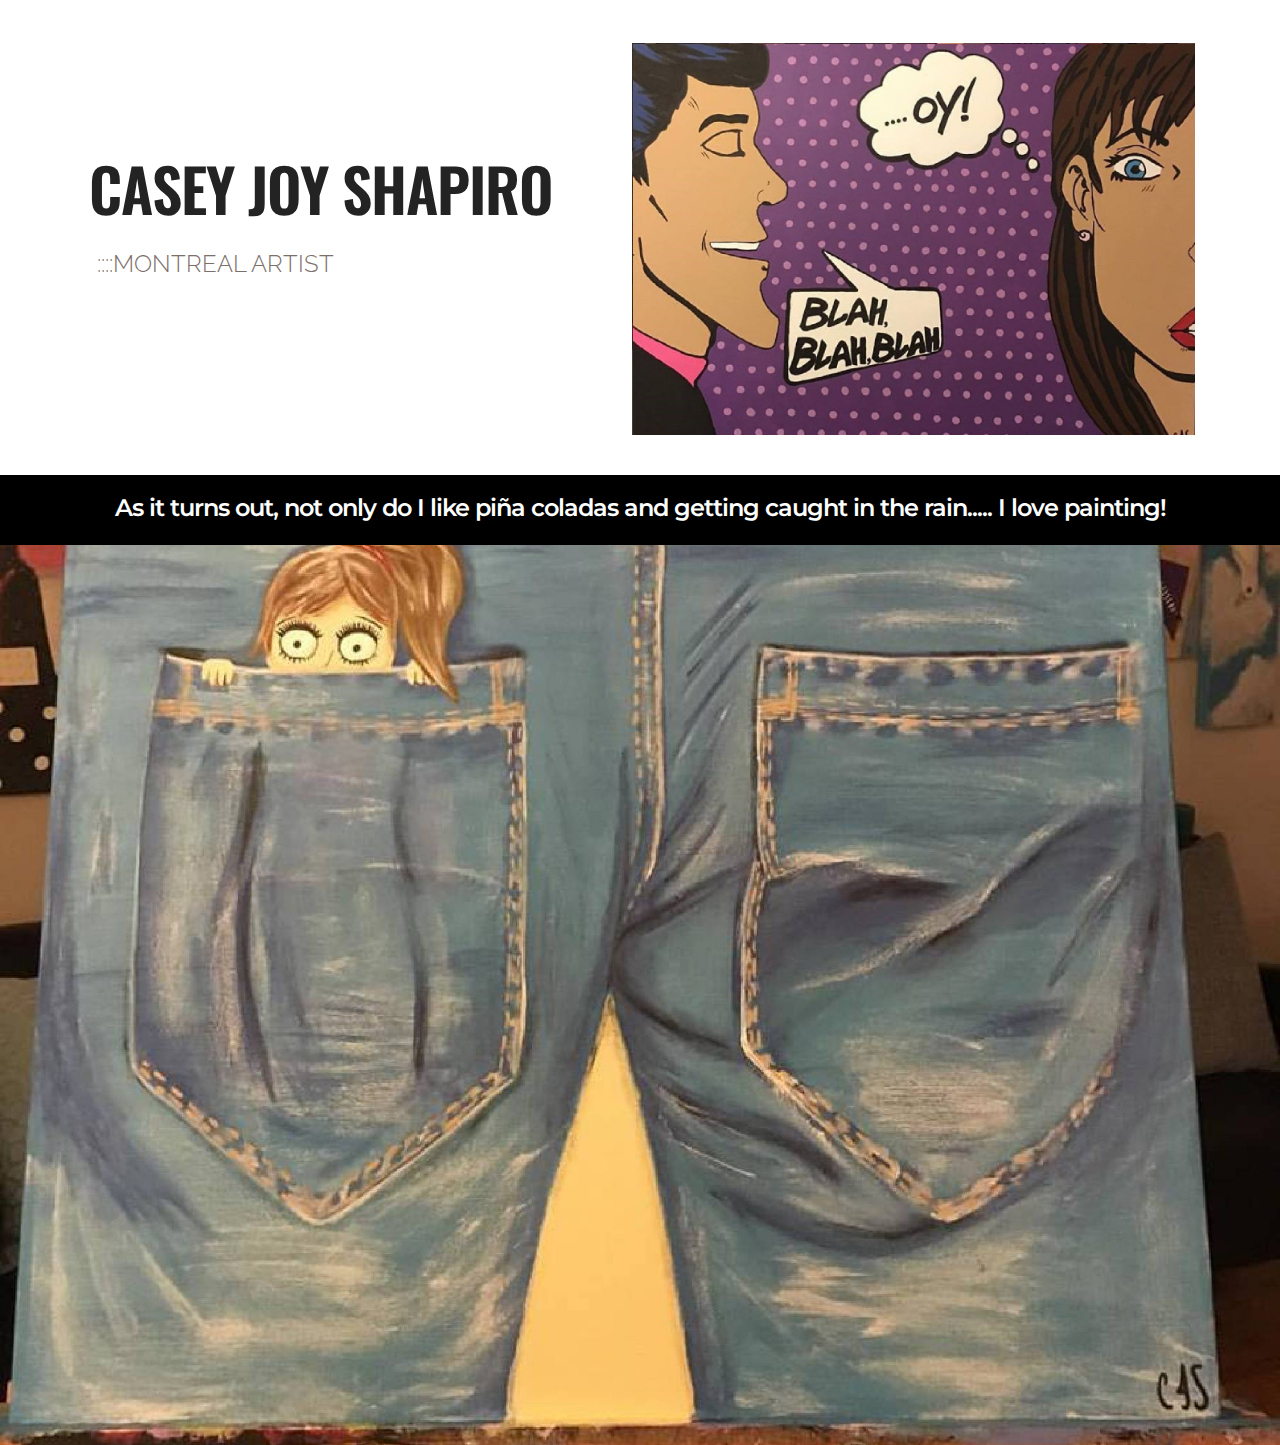
==== commit b7de8a2d: "create github pages" ====
--- a/index.html
+++ b/index.html
@@ -16,7 +16,6 @@
   <link rel="stylesheet" href="assets/tether/tether.min.css">
   <link rel="stylesheet" href="assets/bootstrap/css/bootstrap.min.css">
   <link rel="stylesheet" href="assets/animate.css/animate.min.css">
-  <link rel="stylesheet" href="assets/socicon/css/styles.css">
   <link rel="stylesheet" href="assets/theme/css/style.css">
   <link rel="stylesheet" href="assets/mobirise/css/mbr-additional.css" type="text/css">
   
@@ -37,7 +36,7 @@
                   <h3 class="mbr-section-title display-2">CASEY JOY SHAPIRO</h3>
                   <div class="lead">
 
-                    <p>MONTREAL ARTIST</p>
+                    <p>&nbsp; ::::MONTREAL ARTIST</p>
 
                   </div>
 
@@ -48,7 +47,7 @@
               
 
 
-              <div class="mbr-table-cell mbr-left-padding-md-up mbr-valign-top col-md-7 image-size" style="width: 48%;">
+              <div class="mbr-table-cell mbr-left-padding-md-up mbr-valign-top col-md-7 image-size" style="width: 56%;">
                   <div class="mbr-figure"><img src="assets/images/19366194-10159078204800105-4723866926949500773-n-1400x973.jpg"></div>
               </div>
 
@@ -62,7 +61,7 @@
     <div class="container">
         <div class="row">
             <div class="col-xs-12">
-                <h3 class="mbr-section-title display-2">As it turns out, not only do I like piña coladas and getting caught in the rain.....&nbsp;I love painting!!&nbsp;</h3>
+                <h3 class="mbr-section-title display-2">As it turns out, not only do I like piña coladas and getting caught in the rain.....&nbsp;I love painting!</h3>
                 <small class="mbr-section-subtitle"></small>
             </div>
         </div>
@@ -81,7 +80,7 @@
 
                     
                     
-                    <div class="mbr-section-btn"><a class="btn btn-lg btn-danger" href="https://mobirise.com">VIEW GALLERY</a> <a class="btn btn-lg btn-white btn-white-outline" href="https://mobirise.com">CONTACT CASEY</a></div>
+                    <div class="mbr-section-btn"><a class="btn btn-lg btn-danger" href="page1.html">VIEW GALLERY</a> <a class="btn btn-lg btn-white btn-white-outline" href="page2.html">CONTACT CASEY</a></div>
                 </div>
             </div>
         </div>
@@ -89,18 +88,6 @@
 
     
 
-</section>
-
-<section class="mbr-section mbr-section-md-padding" id="social-buttons2-1a" style="background-color: rgb(255, 255, 255); padding-top: 30px; padding-bottom: 30px;">
-    
-    <div class="container">
-        <div class="row">
-            <div class="col-md-8 col-md-offset-2 text-xs-center">
-                <h3 class="mbr-section-title display-2"></h3>
-                <div><a class="btn btn-social" title="Twitter" target="_blank" href="https://twitter.com/mobirise"><i class="socicon socicon-twitter"></i></a> <a class="btn btn-social" title="Facebook" target="_blank" href="https://www.facebook.com/pages/Mobirise/1616226671953247"><i class="socicon socicon-facebook"></i></a>   <a class="btn btn-social" title="Instagram" target="_blank" href="https://instagram.com/mobirise/"><i class="socicon socicon-instagram"></i></a>      </div>
-            </div>
-        </div>
-    </div>
 </section>
 
 
--- a/assets/mobirise/css/mbr-additional.css
+++ b/assets/mobirise/css/mbr-additional.css
@@ -1,4 +1,4 @@
-@import url(https://fonts.googleapis.com/css?family=Yanone+Kaffeesatz:400,300,700);
+@import url(https://fonts.googleapis.com/css?family=Oswald:400,300,700);
 @import url(https://fonts.googleapis.com/css?family=Montserrat:400,700);
 @import url(https://fonts.googleapis.com/css?family=Lora:400,700);
 @import url(https://fonts.googleapis.com/css?family=Raleway:400,300,700);
@@ -414,13 +414,14 @@
   opacity: 0 !important;
 }
 #msg-box5-14 H3 {
-  text-align: left;
-  font-family: 'Yanone Kaffeesatz', sans-serif;
-  font-size: 72px;
+  text-align: center;
+  font-family: 'Oswald', sans-serif;
+  font-size: 60px;
 }
 #msg-box5-14 P {
   text-align: left;
   font-size: 24px;
+  color: #7c706b;
 }
 #header3-18 .mbr-section-title,
 #header3-18 .mbr-section-subtitle {
@@ -431,10 +432,73 @@
   color: #ffffff;
   text-align: right;
 }
-#social-buttons2-1a .mbr-section-title,
-#social-buttons2-1a .btn-social {
-  color: #232323;
-}
 #form1-1b .form-control-label {
-  color: #232323;
-}
+  color: #ffffff;
+}
+#form1-1b .mbr-section-title {
+  color: #ffffff;
+}
+#form1-1b SMALL {
+  color: #cccccc;
+}
+#ext_menu-1g .hide-buttons .nav-btn {
+  display: none !important;
+}
+#ext_menu-1g .navbar-caption {
+  color: #ffffff;
+}
+#ext_menu-1g .navbar-toggler {
+  color: #ffffff;
+}
+#ext_menu-1g .close-icon::before,
+#ext_menu-1g .close-icon::after {
+  background-color: #ffffff;
+}
+#ext_menu-1g .link,
+#ext_menu-1g .dropdown-item {
+  color: #ffffff;
+}
+#ext_menu-1g .link {
+  font-size: 0.75rem;
+}
+#ext_menu-1g .dropdown-item,
+#ext_menu-1g .nav-dropdown-sm .link {
+  font-size: 0.812rem;
+}
+#ext_menu-1g .link:hover,
+#ext_menu-1g .dropdown-item:hover,
+#ext_menu-1g .link:focus,
+#ext_menu-1g .dropdown-item:focus {
+  color: #c0a375;
+}
+#ext_menu-1g .link[aria-expanded="true"],
+#ext_menu-1g .dropdown-menu {
+  background: #0e0e0e;
+}
+#ext_menu-1g .nav-dropdown-sm .link:focus,
+#ext_menu-1g .nav-dropdown-sm .link:hover,
+#ext_menu-1g .nav-dropdown-sm .dropdown-item:focus,
+#ext_menu-1g .nav-dropdown-sm .dropdown-item:hover {
+  background: #202020!important;
+}
+#ext_menu-1g .navbar,
+#ext_menu-1g .nav-dropdown-sm,
+#ext_menu-1g .nav-dropdown-sm .link[aria-expanded="true"],
+#ext_menu-1g .nav-dropdown-sm .dropdown-menu {
+  background: #282828;
+}
+#ext_menu-1g .bg-color.transparent .link {
+  color: #ffffff;
+  transition: none;
+}
+#ext_menu-1g .bg-color.transparent.opened .link {
+  transition: color 0.2s ease-in-out;
+}
+#ext_menu-1g .bg-color.transparent.opened .link:hover,
+#ext_menu-1g .bg-color.transparent.opened .link:focus {
+  color: #c0a375;
+}
+#ext_menu-1g .link[aria-expanded="true"],
+#ext_menu-1g .dropdown-item[aria-expanded="true"] {
+  color: #c0a375!important;
+}
